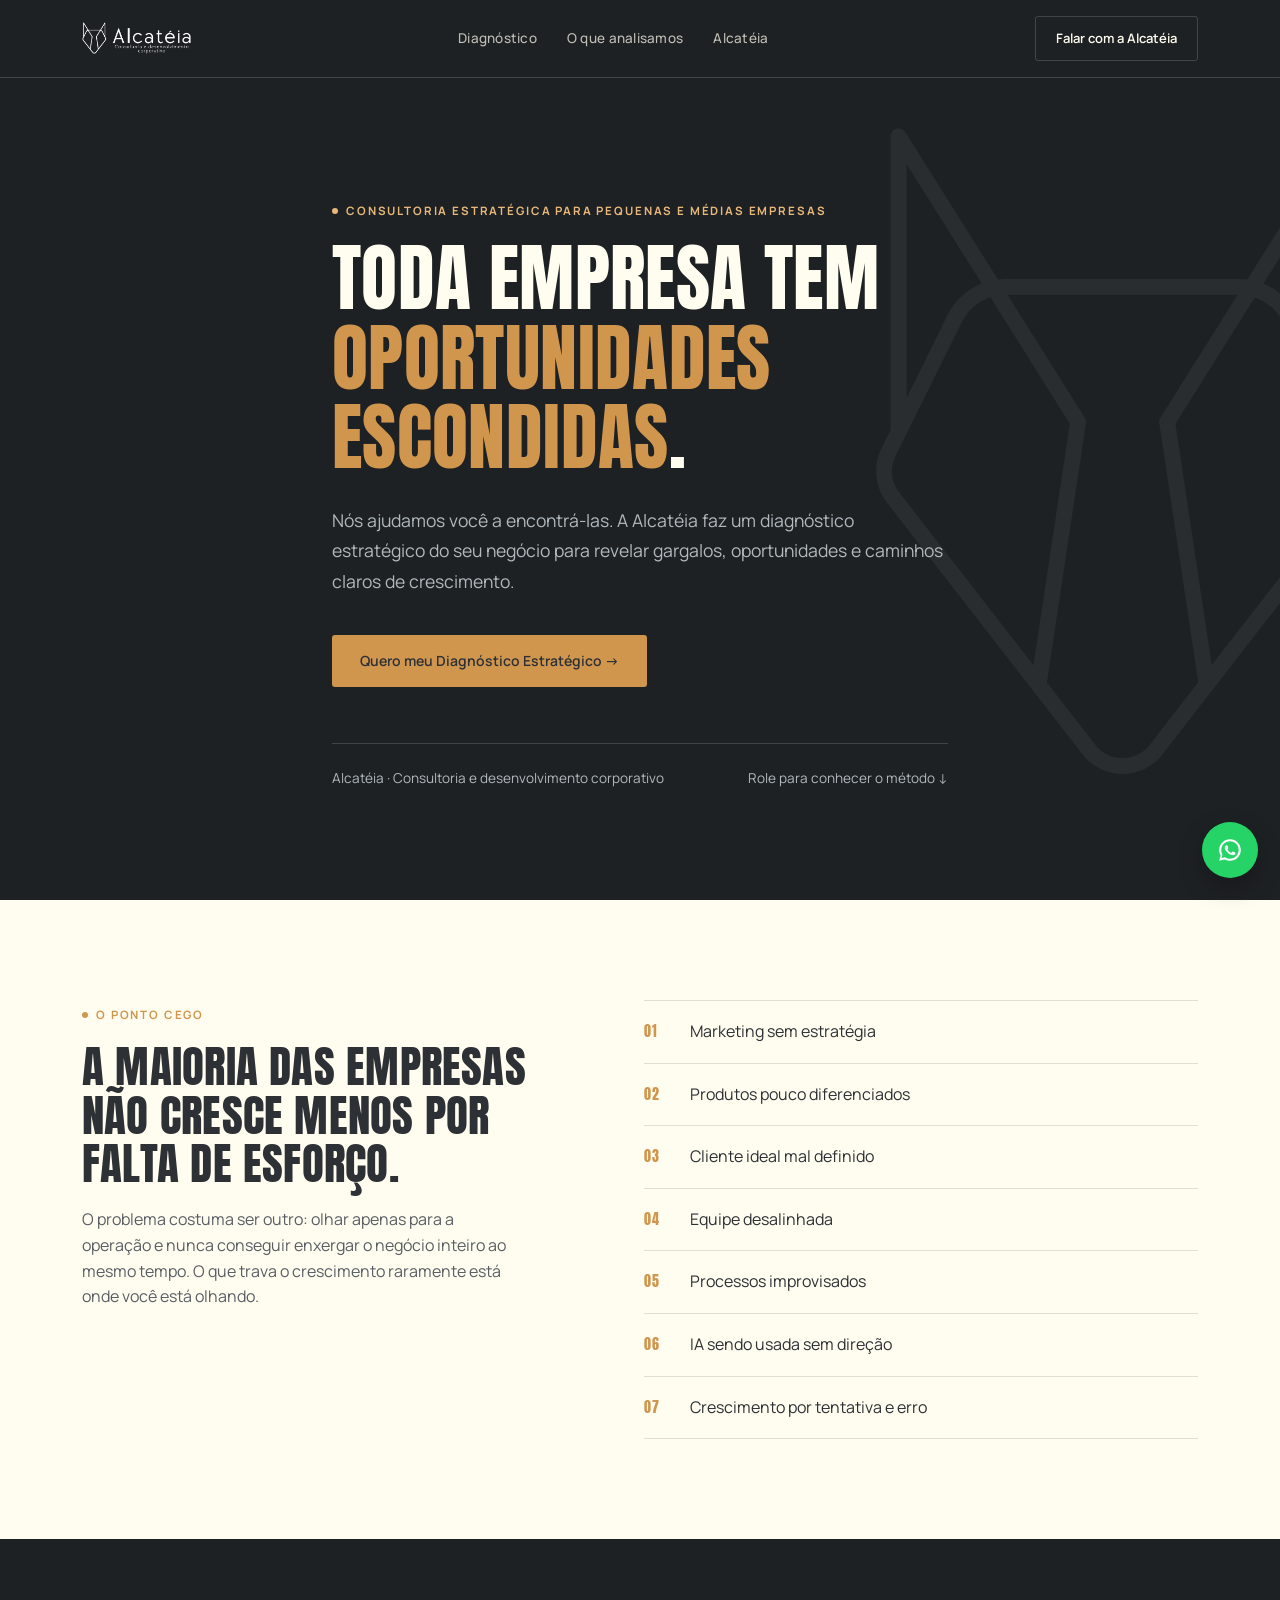
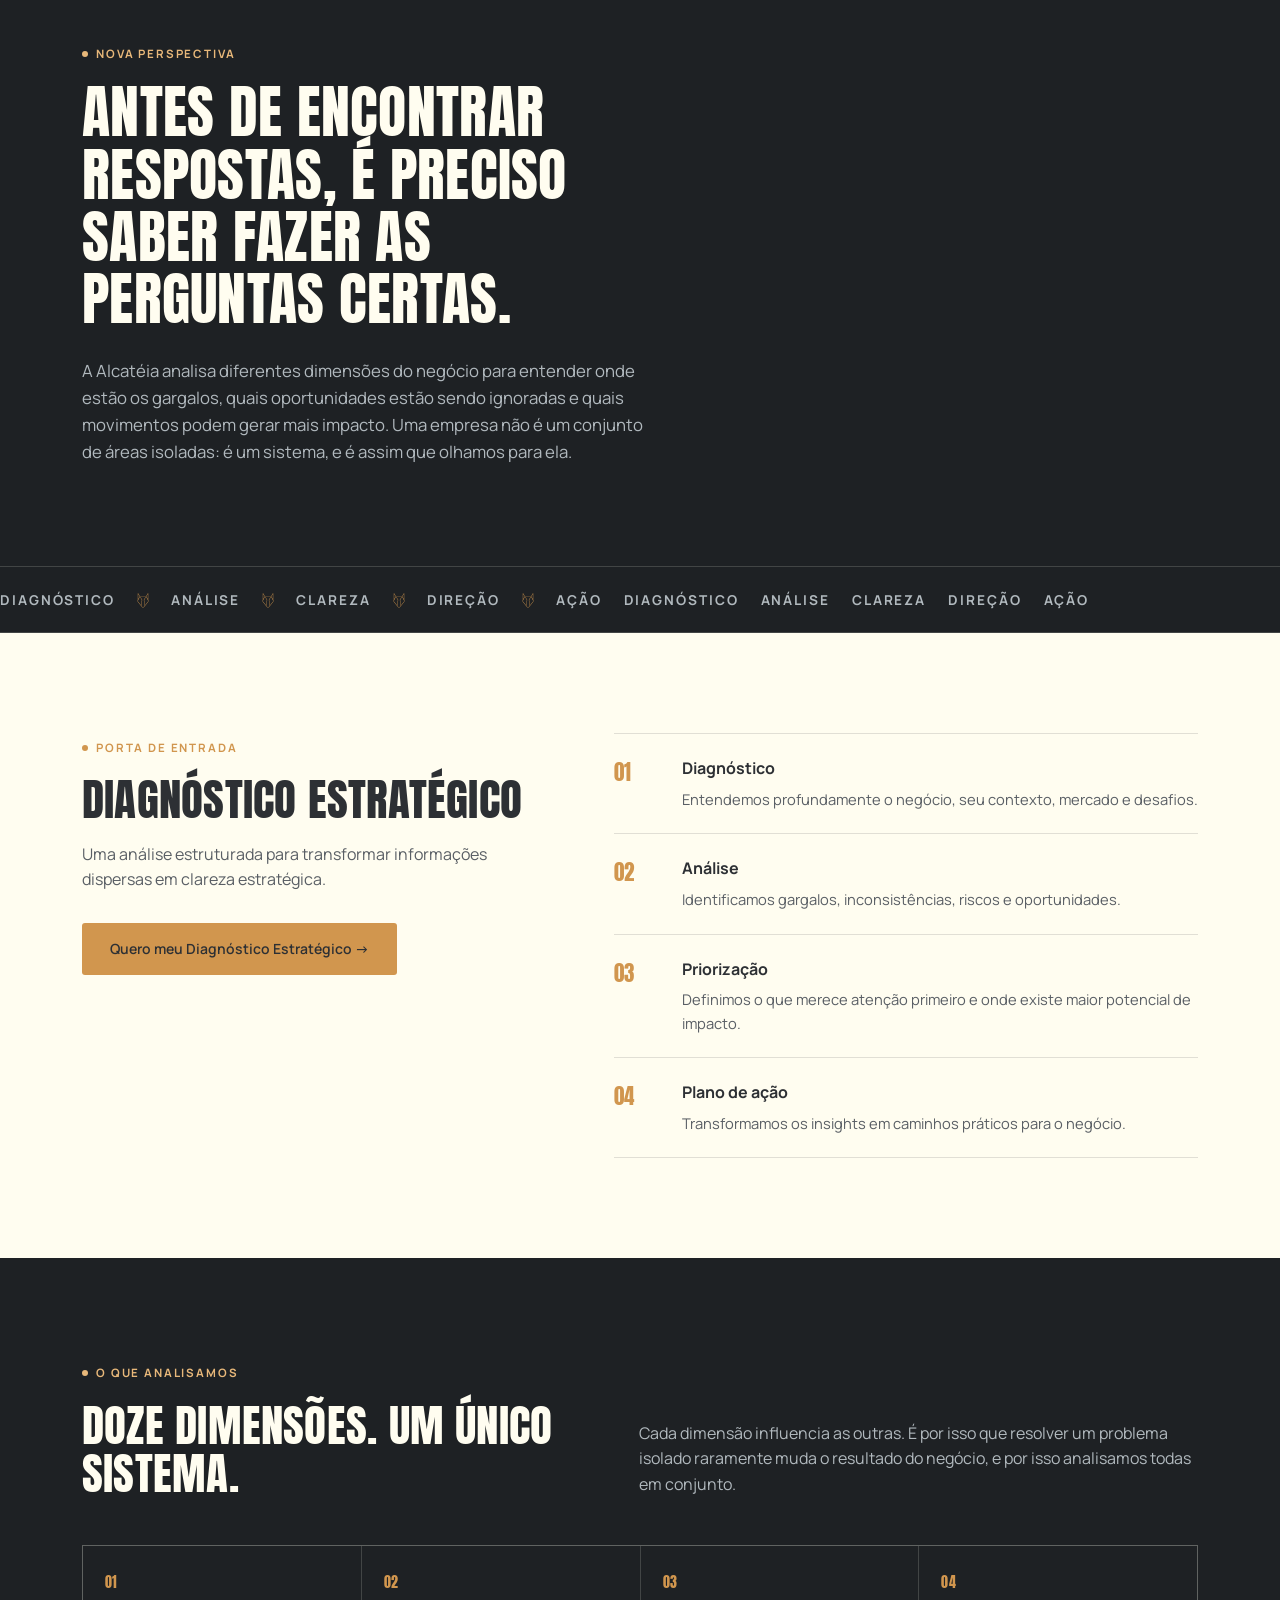
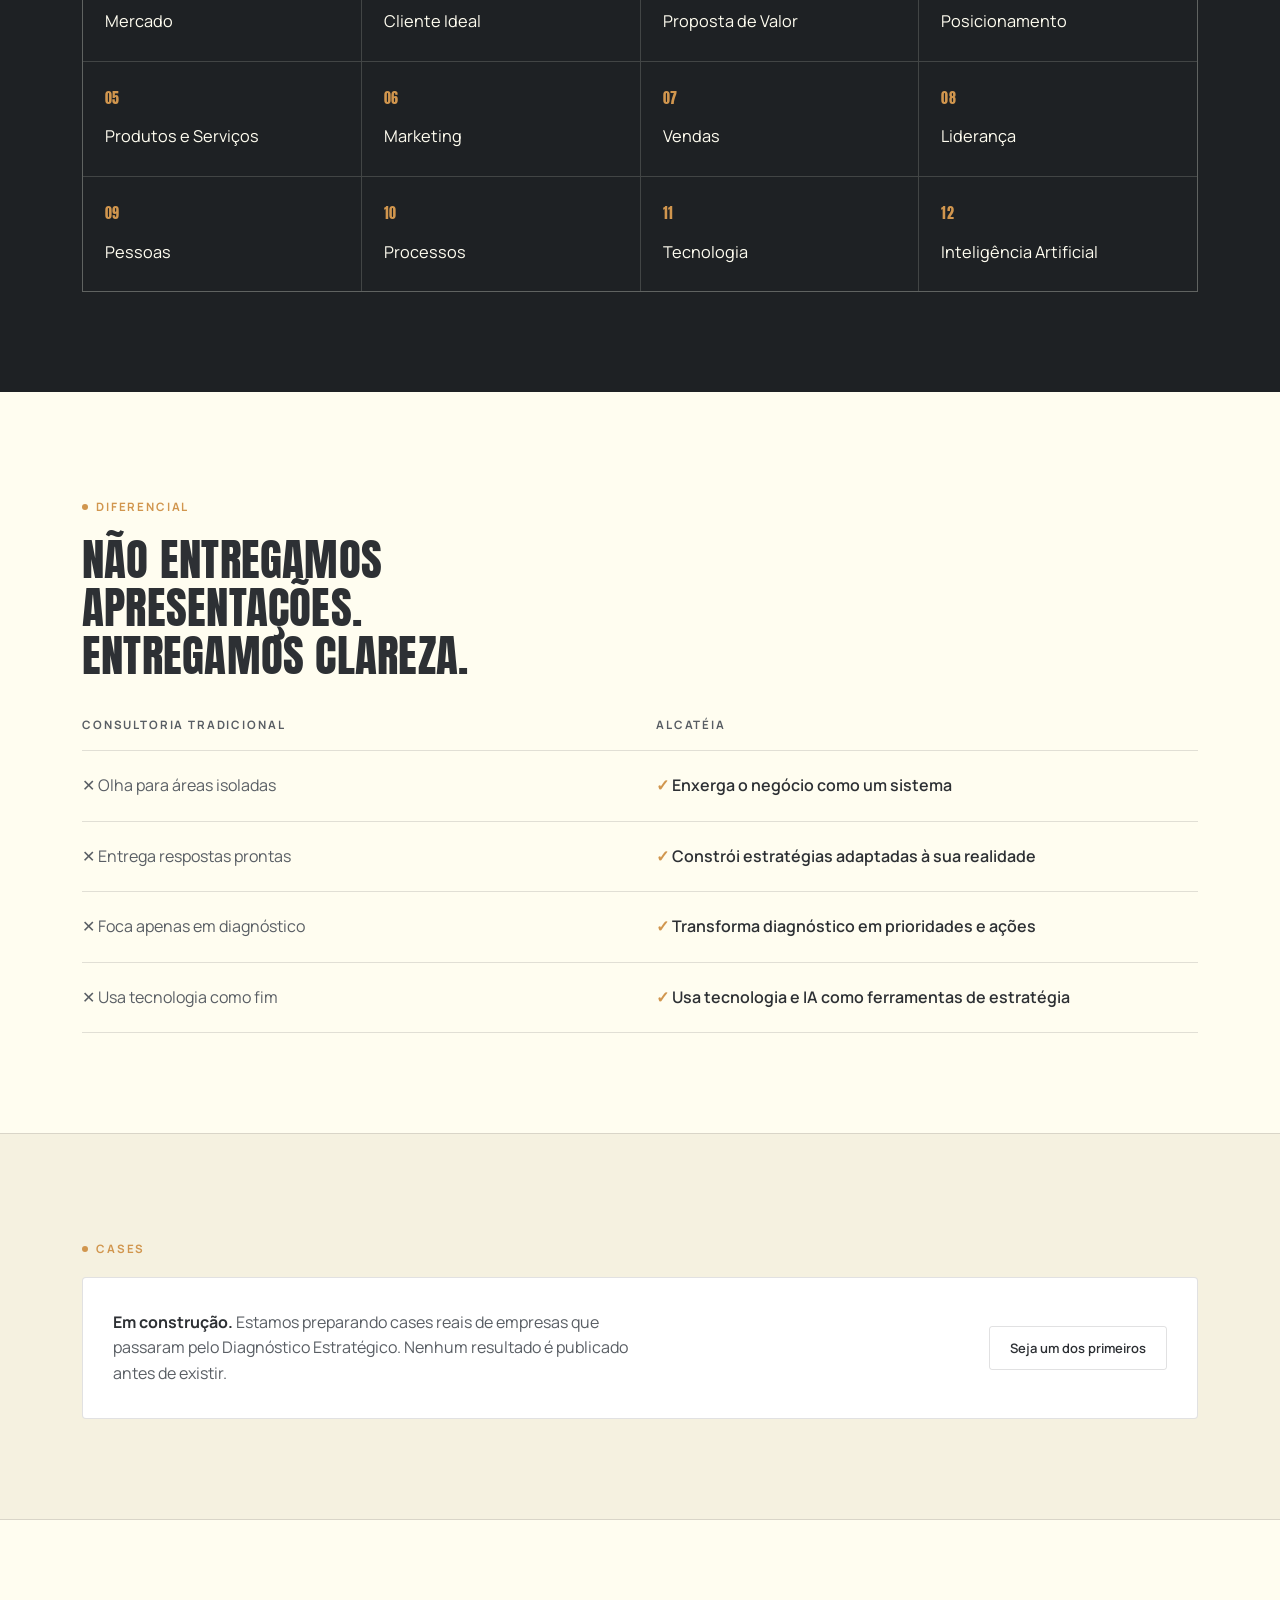
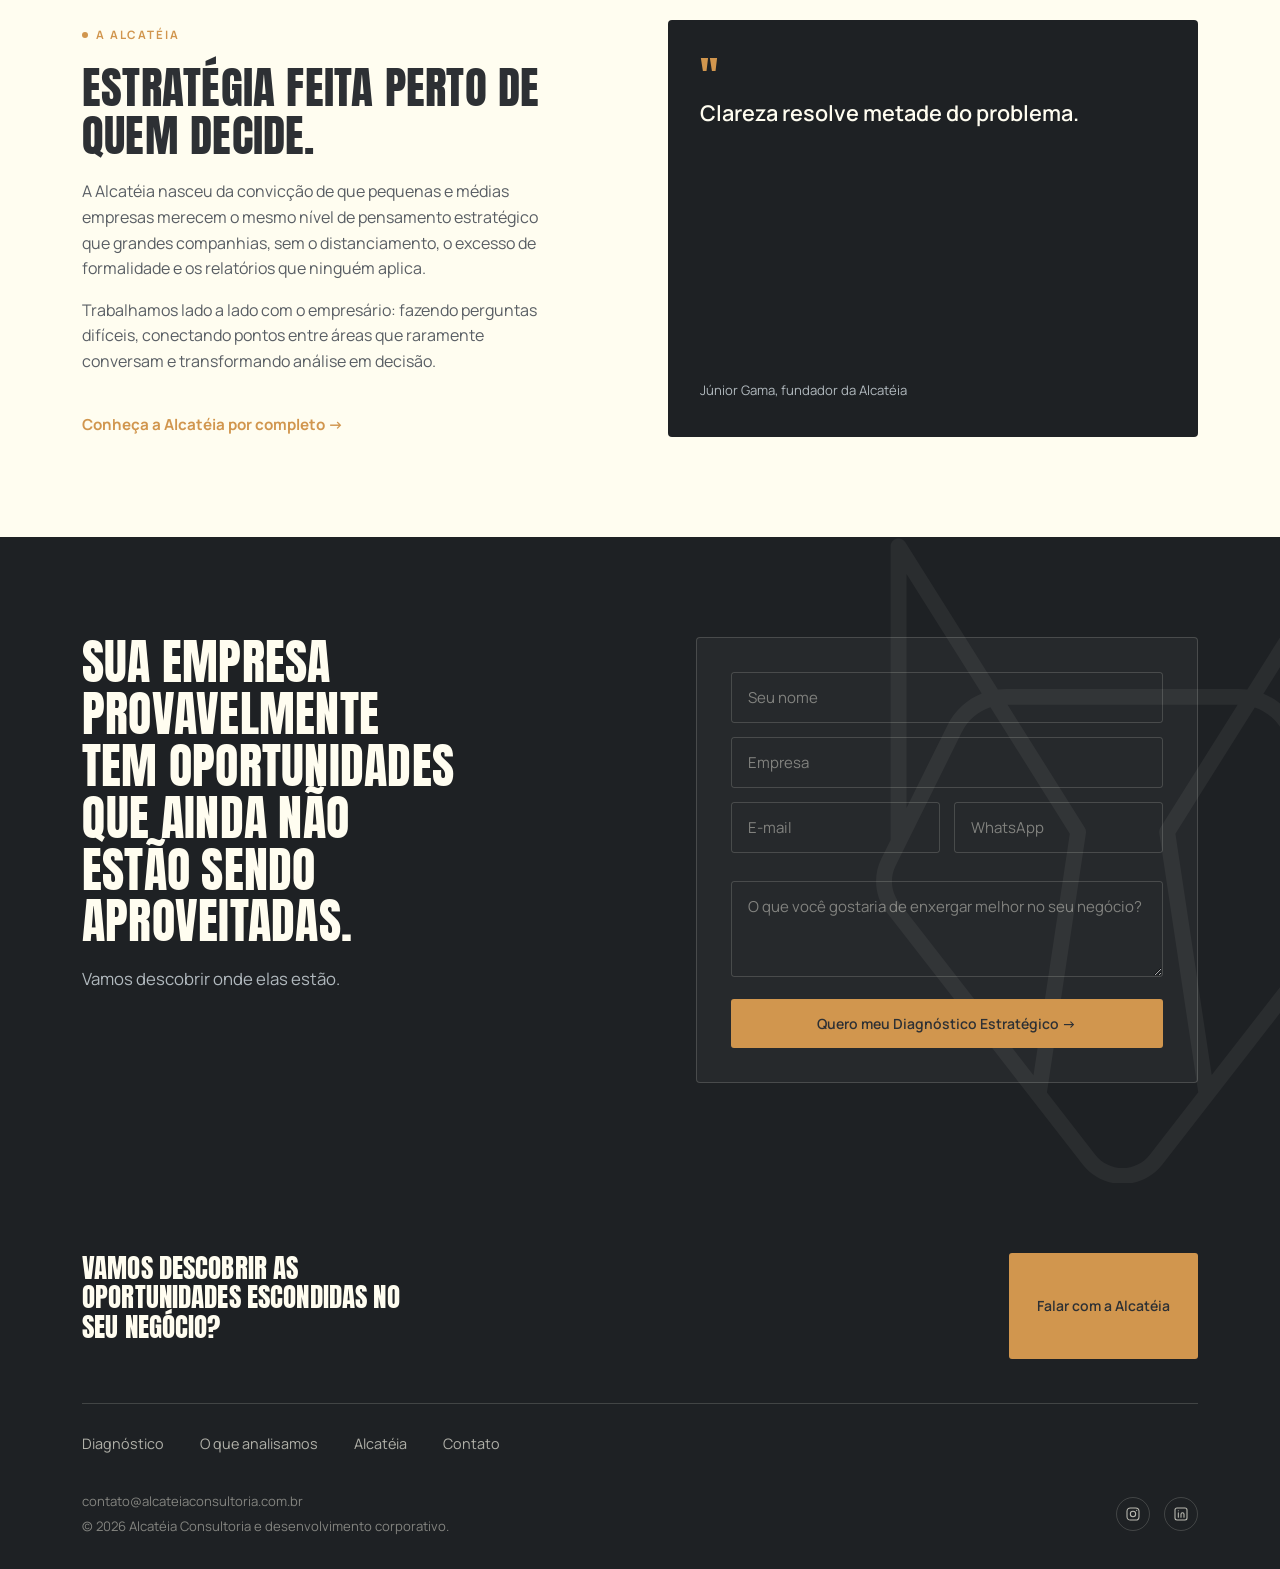
==== new/index.html @ 9d74c554 "Adicionar nova versao do site (funil Diagnostico Estrategico) em /new, sem alterar o que ja esta pub" ====
<!DOCTYPE html>
<html lang="pt-BR">
<head>
<meta charset="UTF-8">
<meta name="viewport" content="width=device-width, initial-scale=1.0">
<title>Alcatéia: Diagnóstico Estratégico para pequenas e médias empresas</title>
<meta name="description" content="A Alcatéia faz um diagnóstico estratégico do seu negócio para revelar gargalos, oportunidades e caminhos claros de crescimento.">
<link rel="preconnect" href="https://fonts.googleapis.com">
<link rel="preconnect" href="https://fonts.gstatic.com" crossorigin>
<link href="https://fonts.googleapis.com/css2?family=Anton&family=Manrope:wght@400;500;600;700&display=swap" rel="stylesheet">
<link rel="stylesheet" href="assets/style.css">
<style>
  /* ===== HERO ===== */
  .hero{
    min-height:100svh;
    display:flex;
    align-items:center;
    padding:150px 0 0;
    overflow:hidden;
  }
  .hero-mark{
    position:absolute;
    right:-8vw;
    top:50%;
    transform:translateY(-50%);
    width:42vw;
    max-width:520px;
    opacity:0.05;
    color:var(--cream);
    pointer-events:none;
  }
  .hero-inner{ position:relative; padding-bottom:64px; }
  .hero h1{
    font-size:clamp(2.2rem, 6.2vw, 4.6rem);
    max-width:15ch;
    margin-bottom:28px;
  }
  .hero-sub{
    font-size:1.1rem;
    color:var(--muted-on-dark);
    max-width:56ch;
    margin-bottom:38px;
    line-height:1.75;
  }
  .hero-bottom{
    margin-top:56px;
    padding-top:24px;
    border-top:1px solid var(--line-dark);
    display:flex;
    justify-content:space-between;
    align-items:center;
    gap:24px;
    flex-wrap:wrap;
    font-size:0.85rem;
    color:var(--muted-on-dark);
  }

  /* ===== PONTO CEGO ===== */
  .split-16{ display:grid; grid-template-columns:0.9fr 1fr; gap:64px; }
  @media (max-width:860px){ .split-16{ grid-template-columns:1fr; gap:36px; } }
  .split-16 h2{ font-size:clamp(1.9rem, 4vw, 2.8rem); margin-bottom:20px; }
  .split-16 > div:first-child p{ color:var(--muted); max-width:44ch; }
  .blind-list{ display:flex; flex-direction:column; }
  .blind-item{
    display:flex;
    align-items:baseline;
    gap:18px;
    padding:18px 0;
    border-top:1px solid var(--line);
  }
  .blind-item:last-child{ border-bottom:1px solid var(--line); }
  .blind-item .num{ margin-bottom:0; min-width:28px; }
  .blind-item p{ font-size:1rem; color:var(--dark); }

  /* ===== NOVA PERSPECTIVA ===== */
  .statement h2{ font-size:clamp(1.9rem, 5vw, 3.6rem); max-width:20ch; margin-bottom:28px; }
  .statement p{ max-width:58ch; font-size:1.05rem; }

  /* ===== TICKER ===== */
  .ticker-wrap{
    background:var(--navy);
    color:var(--cream);
    padding:20px 0;
    overflow:hidden;
    white-space:nowrap;
    border-top:1px solid var(--line-dark);
    border-bottom:1px solid var(--line-dark);
  }
  .ticker{
    display:inline-flex;
    align-items:center;
    gap:22px;
    animation: ticker-scroll 30s linear infinite;
    font-family:'Manrope', sans-serif;
    font-size:0.85rem;
    font-weight:700;
    letter-spacing:0.14em;
    text-transform:uppercase;
    color:var(--muted-on-dark);
  }
  .ticker .paw{ color:var(--accent); width:12px; height:15px; }
  @keyframes ticker-scroll{ 0%{transform:translateX(0);} 100%{transform:translateX(-50%);} }

  /* ===== DIAGNÓSTICO (porta de entrada) ===== */
  .diag-grid{ display:grid; grid-template-columns:0.8fr 1fr; gap:64px; }
  @media (max-width:860px){ .diag-grid{ grid-template-columns:1fr; gap:40px; } }
  .diag-grid h2{ font-size:clamp(1.9rem, 4vw, 2.8rem); margin-bottom:18px; }
  .diag-grid > div:first-child p{ color:var(--muted); max-width:42ch; margin-bottom:30px; }
  .steps-list{ display:flex; flex-direction:column; }
  .steps-list li{
    list-style:none;
    display:grid;
    grid-template-columns:52px 1fr;
    gap:16px;
    padding:22px 0;
    border-top:1px solid var(--line);
  }
  .steps-list li:last-child{ border-bottom:1px solid var(--line); }
  .steps-list .num{ font-size:1.3rem; margin-bottom:0; }
  .steps-list h4{ font-family:'Manrope',sans-serif; font-weight:700; font-size:1rem; margin-bottom:6px; color:var(--dark); }
  .steps-list p{ font-size:0.92rem; color:var(--muted); }

  /* ===== DOZE DIMENSÕES ===== */
  .dim-head{ display:grid; grid-template-columns:1fr 1.1fr; gap:48px; align-items:end; margin-bottom:48px; }
  @media (max-width:860px){ .dim-head{ grid-template-columns:1fr; gap:20px; } }
  .dim-head h2{ font-size:clamp(1.9rem, 4vw, 2.8rem); }
  .dim-head p{ font-size:1rem; }
  .dim-grid{
    display:grid;
    grid-template-columns:repeat(2,1fr);
    gap:1px;
    background:var(--line-dark);
    border:1px solid var(--line-dark);
  }
  @media (min-width:640px){ .dim-grid{ grid-template-columns:repeat(3,1fr); } }
  @media (min-width:960px){ .dim-grid{ grid-template-columns:repeat(4,1fr); } }
  .dim-cell{ background:var(--navy); padding:26px 22px; }
  .dim-cell .num{ margin-bottom:14px; }
  .dim-cell span.label{ font-size:1.02rem; color:var(--cream); }

  /* ===== DIFERENCIAL ===== */
  .diff-head-row{ display:none; grid-template-columns:1fr 1fr; gap:32px; padding-bottom:16px; font-size:0.72rem; font-weight:700; letter-spacing:0.16em; text-transform:uppercase; color:var(--muted); }
  @media (min-width:720px){ .diff-head-row{ display:grid; } }
  .diff-row{ display:grid; grid-template-columns:1fr; gap:10px; padding:22px 0; border-top:1px solid var(--line); }
  @media (min-width:720px){ .diff-row{ grid-template-columns:1fr 1fr; gap:32px; } }
  .diff-row:last-child{ border-bottom:1px solid var(--line); }
  .diff-row .old{ color:var(--muted); }
  .diff-row .old::before{ content:'✕ '; }
  .diff-row .new{ color:var(--dark); font-weight:600; }
  .diff-row .new::before{ content:'✓ '; color:var(--accent); }
  @media (max-width:719px){ .diff-row .old::before{ content:'Tradicional: '; font-weight:700; } .diff-row .new::before{ content:'Alcatéia: '; font-weight:700; color:var(--accent); } }

  /* ===== CASOS ===== */
  .casos-band{
    display:flex;
    align-items:center;
    gap:20px;
    flex-wrap:wrap;
    justify-content:space-between;
    background:var(--card);
    border:1px solid var(--line);
    border-radius:var(--radius);
    padding:32px 30px;
  }
  .casos-band p{ color:var(--muted); max-width:52ch; }
  .casos-band strong{ color:var(--dark); }

  /* ===== A ALCATÉIA (resumo) ===== */
  .about-grid{ display:grid; grid-template-columns:1fr 1fr; gap:56px; }
  @media (max-width:860px){ .about-grid{ grid-template-columns:1fr; gap:32px; } }
  .about-grid h2{ font-size:clamp(1.9rem, 4vw, 2.8rem); margin-bottom:20px; }
  .about-grid > div:first-child p{ color:var(--muted); margin-bottom:16px; max-width:46ch; }
  .about-quote{
    background:var(--navy);
    color:var(--cream);
    border-radius:var(--radius);
    padding:36px 32px;
    display:flex;
    flex-direction:column;
    justify-content:space-between;
    gap:24px;
    min-height:220px;
  }
  .about-quote .quote-mark{
    font-family:'Anton', sans-serif;
    font-size:2.6rem;
    color:var(--accent);
    line-height:1;
    display:block;
  }
  .about-quote p{
    font-family:'Manrope', sans-serif;
    font-weight:600;
    font-size:1.35rem;
    line-height:1.35;
  }
  .about-quote .quote-source{ font-size:0.82rem; color:var(--muted-on-dark); }
  .about-more{ margin-top:22px; display:inline-flex; align-items:center; gap:8px; font-weight:700; color:var(--accent); font-size:0.95rem; }

  /* ===== CTA FINAL / CONTATO ===== */
  .cta-final{ overflow:hidden; }
  .cta-grid{ position:relative; display:grid; grid-template-columns:1fr 0.9fr; gap:56px; }
  @media (max-width:860px){ .cta-grid{ grid-template-columns:1fr; gap:36px; } }
  .cta-grid h2{ font-size:clamp(1.9rem, 4.4vw, 3rem); margin-bottom:18px; max-width:16ch; }
  .cta-grid > div:first-child p{ max-width:44ch; font-size:1.05rem; }
  .contact-form{ background:rgba(255,253,240,0.04); border:1px solid var(--line-dark); border-radius:var(--radius); padding:34px; }
  .form-row{ display:flex; gap:14px; margin-bottom:14px; }
  @media (max-width:480px){ .form-row{ flex-direction:column; } }
  .contact-form input, .contact-form textarea{
    width:100%;
    background:transparent;
    border:1px solid var(--line-dark);
    border-radius:3px;
    padding:14px 16px;
    color:var(--cream);
    font-family:'Manrope', sans-serif;
    font-size:0.94rem;
    margin-bottom:14px;
  }
  .contact-form input::placeholder, .contact-form textarea::placeholder{ color:rgba(255,253,240,0.42); }
  .contact-form textarea{ min-height:96px; resize:vertical; }
</style>
</head>
<body>

<header>
  <div class="header-inner">
    <a href="#top" class="logo">
      <img src="assets/alcateia-logo.png" alt="Alcatéia" class="logo-img">
    </a>
    <nav class="main-nav">
      <a href="#diagnostico">Diagnóstico</a>
      <a href="#dimensoes">O que analisamos</a>
      <a href="alcateia.html">Alcatéia</a>
    </nav>
    <a href="#contato" class="btn-cta btn-outline btn-small">Falar com a Alcatéia</a>
  </div>
</header>

<section class="hero on-dark" id="top">
  <svg class="hero-mark" viewBox="330 105 197 253"><path fill="currentColor" d="M 513.308594 247.582031 L 462.484375 312.96875 L 448.734375 221.519531 L 478.800781 173.6875 C 483.441406 175.25 487.34375 178.582031 489.609375 183.148438 L 514.699219 233.734375 C 516.917969 238.207031 516.371094 243.644531 513.308594 247.582031 M 439.035156 343.140625 C 436.539062 346.355469 432.769531 348.199219 428.699219 348.199219 C 424.628906 348.199219 420.859375 346.355469 418.363281 343.140625 L 400.066406 319.597656 L 414.84375 221.308594 C 414.949219 220.597656 414.796875 219.871094 414.414062 219.261719 L 385.144531 172.695312 L 472.316406 172.695312 L 443.042969 219.261719 C 442.660156 219.871094 442.507812 220.597656 442.617188 221.308594 L 457.386719 319.53125 Z M 342.699219 233.734375 L 367.785156 183.148438 C 370.058594 178.566406 373.984375 175.226562 378.648438 173.671875 L 408.726562 221.519531 L 394.964844 313.035156 L 344.089844 247.582031 C 341.027344 243.644531 340.480469 238.207031 342.699219 233.734375 M 346.867188 123.121094 L 375.371094 168.464844 C 369.816406 170.683594 365.171875 174.875 362.394531 180.476562 L 346.867188 211.777344 Z M 510.59375 123.117188 L 510.59375 211.90625 L 495 180.476562 C 492.234375 174.894531 487.605469 170.710938 482.074219 168.484375 Z M 520.089844 231.058594 L 516.613281 224.042969 L 516.613281 112.675781 C 516.613281 111.335938 515.722656 110.15625 514.433594 109.785156 C 513.144531 109.40625 511.769531 109.9375 511.054688 111.074219 L 475.96875 166.886719 C 474.914062 166.753906 473.84375 166.675781 472.757812 166.675781 L 384.640625 166.675781 C 383.574219 166.675781 382.523438 166.753906 381.488281 166.882812 L 346.40625 111.074219 C 345.691406 109.9375 344.3125 109.40625 343.023438 109.785156 C 341.738281 110.15625 340.847656 111.335938 340.847656 112.675781 L 340.847656 223.914062 L 337.304688 231.058594 C 334.066406 237.589844 334.863281 245.523438 339.335938 251.277344 L 413.609375 346.835938 C 417.257812 351.523438 422.757812 354.21875 428.699219 354.21875 C 434.640625 354.21875 440.140625 351.523438 443.789062 346.835938 L 518.058594 251.277344 C 522.53125 245.523438 523.332031 237.585938 520.089844 231.058594"/></svg>
  <div class="wrap hero-inner">
    <span class="eyebrow">Consultoria estratégica para pequenas e médias empresas</span>
    <h1>Toda empresa tem <span class="accent">oportunidades escondidas</span>.</h1>
    <p class="hero-sub">Nós ajudamos você a encontrá-las. A Alcatéia faz um diagnóstico estratégico do seu negócio para revelar gargalos, oportunidades e caminhos claros de crescimento.</p>
    <a href="#contato" class="btn-cta btn-accent">Quero meu Diagnóstico Estratégico →</a>
    <div class="hero-bottom">
      <span>Alcatéia &middot; Consultoria e desenvolvimento corporativo</span>
      <span>Role para conhecer o método ↓</span>
    </div>
  </div>
</section>

<section id="ponto-cego">
  <div class="wrap split-16">
    <div>
      <span class="eyebrow">O ponto cego</span>
      <h2>A maioria das empresas não cresce menos por falta de esforço.</h2>
      <p>O problema costuma ser outro: olhar apenas para a operação e nunca conseguir enxergar o negócio inteiro ao mesmo tempo. O que trava o crescimento raramente está onde você está olhando.</p>
    </div>
    <div class="blind-list">
      <div class="blind-item"><span class="num">01</span><p>Marketing sem estratégia</p></div>
      <div class="blind-item"><span class="num">02</span><p>Produtos pouco diferenciados</p></div>
      <div class="blind-item"><span class="num">03</span><p>Cliente ideal mal definido</p></div>
      <div class="blind-item"><span class="num">04</span><p>Equipe desalinhada</p></div>
      <div class="blind-item"><span class="num">05</span><p>Processos improvisados</p></div>
      <div class="blind-item"><span class="num">06</span><p>IA sendo usada sem direção</p></div>
      <div class="blind-item"><span class="num">07</span><p>Crescimento por tentativa e erro</p></div>
    </div>
  </div>
</section>

<section class="on-dark statement">
  <div class="wrap">
    <span class="eyebrow">Nova perspectiva</span>
    <h2>Antes de encontrar respostas, é preciso saber fazer as perguntas certas.</h2>
    <p>A Alcatéia analisa diferentes dimensões do negócio para entender onde estão os gargalos, quais oportunidades estão sendo ignoradas e quais movimentos podem gerar mais impacto. Uma empresa não é um conjunto de áreas isoladas: é um sistema, e é assim que olhamos para ela.</p>
  </div>
</section>

<div class="ticker-wrap">
  <div class="ticker">
    <span>DIAGNÓSTICO</span>
    <svg class="paw" viewBox="330 105 197 253"><path fill="currentColor" d="M 513.308594 247.582031 L 462.484375 312.96875 L 448.734375 221.519531 L 478.800781 173.6875 C 483.441406 175.25 487.34375 178.582031 489.609375 183.148438 L 514.699219 233.734375 C 516.917969 238.207031 516.371094 243.644531 513.308594 247.582031 M 439.035156 343.140625 C 436.539062 346.355469 432.769531 348.199219 428.699219 348.199219 C 424.628906 348.199219 420.859375 346.355469 418.363281 343.140625 L 400.066406 319.597656 L 414.84375 221.308594 C 414.949219 220.597656 414.796875 219.871094 414.414062 219.261719 L 385.144531 172.695312 L 472.316406 172.695312 L 443.042969 219.261719 C 442.660156 219.871094 442.507812 220.597656 442.617188 221.308594 L 457.386719 319.53125 Z M 342.699219 233.734375 L 367.785156 183.148438 C 370.058594 178.566406 373.984375 175.226562 378.648438 173.671875 L 408.726562 221.519531 L 394.964844 313.035156 L 344.089844 247.582031 C 341.027344 243.644531 340.480469 238.207031 342.699219 233.734375 M 346.867188 123.121094 L 375.371094 168.464844 C 369.816406 170.683594 365.171875 174.875 362.394531 180.476562 L 346.867188 211.777344 Z M 510.59375 123.117188 L 510.59375 211.90625 L 495 180.476562 C 492.234375 174.894531 487.605469 170.710938 482.074219 168.484375 Z M 520.089844 231.058594 L 516.613281 224.042969 L 516.613281 112.675781 C 516.613281 111.335938 515.722656 110.15625 514.433594 109.785156 C 513.144531 109.40625 511.769531 109.9375 511.054688 111.074219 L 475.96875 166.886719 C 474.914062 166.753906 473.84375 166.675781 472.757812 166.675781 L 384.640625 166.675781 C 383.574219 166.675781 382.523438 166.753906 381.488281 166.882812 L 346.40625 111.074219 C 345.691406 109.9375 344.3125 109.40625 343.023438 109.785156 C 341.738281 110.15625 340.847656 111.335938 340.847656 112.675781 L 340.847656 223.914062 L 337.304688 231.058594 C 334.066406 237.589844 334.863281 245.523438 339.335938 251.277344 L 413.609375 346.835938 C 417.257812 351.523438 422.757812 354.21875 428.699219 354.21875 C 434.640625 354.21875 440.140625 351.523438 443.789062 346.835938 L 518.058594 251.277344 C 522.53125 245.523438 523.332031 237.585938 520.089844 231.058594"/></svg>
    <span>ANÁLISE</span>
    <svg class="paw" viewBox="330 105 197 253"><path fill="currentColor" d="M 513.308594 247.582031 L 462.484375 312.96875 L 448.734375 221.519531 L 478.800781 173.6875 C 483.441406 175.25 487.34375 178.582031 489.609375 183.148438 L 514.699219 233.734375 C 516.917969 238.207031 516.371094 243.644531 513.308594 247.582031 M 439.035156 343.140625 C 436.539062 346.355469 432.769531 348.199219 428.699219 348.199219 C 424.628906 348.199219 420.859375 346.355469 418.363281 343.140625 L 400.066406 319.597656 L 414.84375 221.308594 C 414.949219 220.597656 414.796875 219.871094 414.414062 219.261719 L 385.144531 172.695312 L 472.316406 172.695312 L 443.042969 219.261719 C 442.660156 219.871094 442.507812 220.597656 442.617188 221.308594 L 457.386719 319.53125 Z M 342.699219 233.734375 L 367.785156 183.148438 C 370.058594 178.566406 373.984375 175.226562 378.648438 173.671875 L 408.726562 221.519531 L 394.964844 313.035156 L 344.089844 247.582031 C 341.027344 243.644531 340.480469 238.207031 342.699219 233.734375 M 346.867188 123.121094 L 375.371094 168.464844 C 369.816406 170.683594 365.171875 174.875 362.394531 180.476562 L 346.867188 211.777344 Z M 510.59375 123.117188 L 510.59375 211.90625 L 495 180.476562 C 492.234375 174.894531 487.605469 170.710938 482.074219 168.484375 Z M 520.089844 231.058594 L 516.613281 224.042969 L 516.613281 112.675781 C 516.613281 111.335938 515.722656 110.15625 514.433594 109.785156 C 513.144531 109.40625 511.769531 109.9375 511.054688 111.074219 L 475.96875 166.886719 C 474.914062 166.753906 473.84375 166.675781 472.757812 166.675781 L 384.640625 166.675781 C 383.574219 166.675781 382.523438 166.753906 381.488281 166.882812 L 346.40625 111.074219 C 345.691406 109.9375 344.3125 109.40625 343.023438 109.785156 C 341.738281 110.15625 340.847656 111.335938 340.847656 112.675781 L 340.847656 223.914062 L 337.304688 231.058594 C 334.066406 237.589844 334.863281 245.523438 339.335938 251.277344 L 413.609375 346.835938 C 417.257812 351.523438 422.757812 354.21875 428.699219 354.21875 C 434.640625 354.21875 440.140625 351.523438 443.789062 346.835938 L 518.058594 251.277344 C 522.53125 245.523438 523.332031 237.585938 520.089844 231.058594"/></svg>
    <span>CLAREZA</span>
    <svg class="paw" viewBox="330 105 197 253"><path fill="currentColor" d="M 513.308594 247.582031 L 462.484375 312.96875 L 448.734375 221.519531 L 478.800781 173.6875 C 483.441406 175.25 487.34375 178.582031 489.609375 183.148438 L 514.699219 233.734375 C 516.917969 238.207031 516.371094 243.644531 513.308594 247.582031 M 439.035156 343.140625 C 436.539062 346.355469 432.769531 348.199219 428.699219 348.199219 C 424.628906 348.199219 420.859375 346.355469 418.363281 343.140625 L 400.066406 319.597656 L 414.84375 221.308594 C 414.949219 220.597656 414.796875 219.871094 414.414062 219.261719 L 385.144531 172.695312 L 472.316406 172.695312 L 443.042969 219.261719 C 442.660156 219.871094 442.507812 220.597656 442.617188 221.308594 L 457.386719 319.53125 Z M 342.699219 233.734375 L 367.785156 183.148438 C 370.058594 178.566406 373.984375 175.226562 378.648438 173.671875 L 408.726562 221.519531 L 394.964844 313.035156 L 344.089844 247.582031 C 341.027344 243.644531 340.480469 238.207031 342.699219 233.734375 M 346.867188 123.121094 L 375.371094 168.464844 C 369.816406 170.683594 365.171875 174.875 362.394531 180.476562 L 346.867188 211.777344 Z M 510.59375 123.117188 L 510.59375 211.90625 L 495 180.476562 C 492.234375 174.894531 487.605469 170.710938 482.074219 168.484375 Z M 520.089844 231.058594 L 516.613281 224.042969 L 516.613281 112.675781 C 516.613281 111.335938 515.722656 110.15625 514.433594 109.785156 C 513.144531 109.40625 511.769531 109.9375 511.054688 111.074219 L 475.96875 166.886719 C 474.914062 166.753906 473.84375 166.675781 472.757812 166.675781 L 384.640625 166.675781 C 383.574219 166.675781 382.523438 166.753906 381.488281 166.882812 L 346.40625 111.074219 C 345.691406 109.9375 344.3125 109.40625 343.023438 109.785156 C 341.738281 110.15625 340.847656 111.335938 340.847656 112.675781 L 340.847656 223.914062 L 337.304688 231.058594 C 334.066406 237.589844 334.863281 245.523438 339.335938 251.277344 L 413.609375 346.835938 C 417.257812 351.523438 422.757812 354.21875 428.699219 354.21875 C 434.640625 354.21875 440.140625 351.523438 443.789062 346.835938 L 518.058594 251.277344 C 522.53125 245.523438 523.332031 237.585938 520.089844 231.058594"/></svg>
    <span>DIREÇÃO</span>
    <svg class="paw" viewBox="330 105 197 253"><path fill="currentColor" d="M 513.308594 247.582031 L 462.484375 312.96875 L 448.734375 221.519531 L 478.800781 173.6875 C 483.441406 175.25 487.34375 178.582031 489.609375 183.148438 L 514.699219 233.734375 C 516.917969 238.207031 516.371094 243.644531 513.308594 247.582031 M 439.035156 343.140625 C 436.539062 346.355469 432.769531 348.199219 428.699219 348.199219 C 424.628906 348.199219 420.859375 346.355469 418.363281 343.140625 L 400.066406 319.597656 L 414.84375 221.308594 C 414.949219 220.597656 414.796875 219.871094 414.414062 219.261719 L 385.144531 172.695312 L 472.316406 172.695312 L 443.042969 219.261719 C 442.660156 219.871094 442.507812 220.597656 442.617188 221.308594 L 457.386719 319.53125 Z M 342.699219 233.734375 L 367.785156 183.148438 C 370.058594 178.566406 373.984375 175.226562 378.648438 173.671875 L 408.726562 221.519531 L 394.964844 313.035156 L 344.089844 247.582031 C 341.027344 243.644531 340.480469 238.207031 342.699219 233.734375 M 346.867188 123.121094 L 375.371094 168.464844 C 369.816406 170.683594 365.171875 174.875 362.394531 180.476562 L 346.867188 211.777344 Z M 510.59375 123.117188 L 510.59375 211.90625 L 495 180.476562 C 492.234375 174.894531 487.605469 170.710938 482.074219 168.484375 Z M 520.089844 231.058594 L 516.613281 224.042969 L 516.613281 112.675781 C 516.613281 111.335938 515.722656 110.15625 514.433594 109.785156 C 513.144531 109.40625 511.769531 109.9375 511.054688 111.074219 L 475.96875 166.886719 C 474.914062 166.753906 473.84375 166.675781 472.757812 166.675781 L 384.640625 166.675781 C 383.574219 166.675781 382.523438 166.753906 381.488281 166.882812 L 346.40625 111.074219 C 345.691406 109.9375 344.3125 109.40625 343.023438 109.785156 C 341.738281 110.15625 340.847656 111.335938 340.847656 112.675781 L 340.847656 223.914062 L 337.304688 231.058594 C 334.066406 237.589844 334.863281 245.523438 339.335938 251.277344 L 413.609375 346.835938 C 417.257812 351.523438 422.757812 354.21875 428.699219 354.21875 C 434.640625 354.21875 440.140625 351.523438 443.789062 346.835938 L 518.058594 251.277344 C 522.53125 245.523438 523.332031 237.585938 520.089844 231.058594"/></svg>
    <span>AÇÃO</span>
    <!-- loop duplicado -->
    <span>DIAGNÓSTICO</span><span>ANÁLISE</span><span>CLAREZA</span><span>DIREÇÃO</span><span>AÇÃO</span>
  </div>
</div>

<section id="diagnostico">
  <div class="wrap diag-grid">
    <div>
      <span class="eyebrow">Porta de entrada</span>
      <h2>Diagnóstico Estratégico</h2>
      <p>Uma análise estruturada para transformar informações dispersas em clareza estratégica.</p>
      <a href="#contato" class="btn-cta btn-accent">Quero meu Diagnóstico Estratégico →</a>
    </div>
    <ul class="steps-list">
      <li><span class="num">01</span><div><h4>Diagnóstico</h4><p>Entendemos profundamente o negócio, seu contexto, mercado e desafios.</p></div></li>
      <li><span class="num">02</span><div><h4>Análise</h4><p>Identificamos gargalos, inconsistências, riscos e oportunidades.</p></div></li>
      <li><span class="num">03</span><div><h4>Priorização</h4><p>Definimos o que merece atenção primeiro e onde existe maior potencial de impacto.</p></div></li>
      <li><span class="num">04</span><div><h4>Plano de ação</h4><p>Transformamos os insights em caminhos práticos para o negócio.</p></div></li>
    </ul>
  </div>
</section>

<section class="on-dark" id="dimensoes">
  <div class="wrap">
    <div class="dim-head">
      <div>
        <span class="eyebrow">O que analisamos</span>
        <h2>Doze dimensões. Um único sistema.</h2>
      </div>
      <p>Cada dimensão influencia as outras. É por isso que resolver um problema isolado raramente muda o resultado do negócio, e por isso analisamos todas em conjunto.</p>
    </div>
    <div class="dim-grid">
      <div class="dim-cell"><span class="num">01</span><span class="label">Mercado</span></div>
      <div class="dim-cell"><span class="num">02</span><span class="label">Cliente Ideal</span></div>
      <div class="dim-cell"><span class="num">03</span><span class="label">Proposta de Valor</span></div>
      <div class="dim-cell"><span class="num">04</span><span class="label">Posicionamento</span></div>
      <div class="dim-cell"><span class="num">05</span><span class="label">Produtos e Serviços</span></div>
      <div class="dim-cell"><span class="num">06</span><span class="label">Marketing</span></div>
      <div class="dim-cell"><span class="num">07</span><span class="label">Vendas</span></div>
      <div class="dim-cell"><span class="num">08</span><span class="label">Liderança</span></div>
      <div class="dim-cell"><span class="num">09</span><span class="label">Pessoas</span></div>
      <div class="dim-cell"><span class="num">10</span><span class="label">Processos</span></div>
      <div class="dim-cell"><span class="num">11</span><span class="label">Tecnologia</span></div>
      <div class="dim-cell"><span class="num">12</span><span class="label">Inteligência Artificial</span></div>
    </div>
  </div>
</section>

<section id="diferencial">
  <div class="wrap">
    <span class="eyebrow">Diferencial</span>
    <h2 style="font-size:clamp(1.9rem, 4vw, 2.8rem); max-width:18ch; margin-bottom:36px;">Não entregamos apresentações. Entregamos clareza.</h2>
    <div class="diff-head-row"><span>Consultoria tradicional</span><span>Alcatéia</span></div>
    <div class="diff-row"><span class="old">Olha para áreas isoladas</span><span class="new">Enxerga o negócio como um sistema</span></div>
    <div class="diff-row"><span class="old">Entrega respostas prontas</span><span class="new">Constrói estratégias adaptadas à sua realidade</span></div>
    <div class="diff-row"><span class="old">Foca apenas em diagnóstico</span><span class="new">Transforma diagnóstico em prioridades e ações</span></div>
    <div class="diff-row"><span class="old">Usa tecnologia como fim</span><span class="new">Usa tecnologia e IA como ferramentas de estratégia</span></div>
  </div>
</section>

<section id="casos" style="background:var(--cream-dim); border-top:1px solid var(--line); border-bottom:1px solid var(--line);">
  <div class="wrap">
    <span class="eyebrow">Cases</span>
    <div class="casos-band">
      <p><strong>Em construção.</strong> Estamos preparando cases reais de empresas que passaram pelo Diagnóstico Estratégico. Nenhum resultado é publicado antes de existir.</p>
      <a href="#contato" class="btn-cta btn-outline btn-small">Seja um dos primeiros</a>
    </div>
  </div>
</section>

<section id="alcateia-resumo">
  <div class="wrap about-grid">
    <div>
      <span class="eyebrow">A Alcatéia</span>
      <h2>Estratégia feita perto de quem decide.</h2>
      <p>A Alcatéia nasceu da convicção de que pequenas e médias empresas merecem o mesmo nível de pensamento estratégico que grandes companhias, sem o distanciamento, o excesso de formalidade e os relatórios que ninguém aplica.</p>
      <p>Trabalhamos lado a lado com o empresário: fazendo perguntas difíceis, conectando pontos entre áreas que raramente conversam e transformando análise em decisão.</p>
      <a href="alcateia.html" class="about-more">Conheça a Alcatéia por completo →</a>
    </div>
    <div class="about-quote">
      <div>
        <span class="quote-mark">"</span>
        <p>Clareza resolve metade do problema.</p>
      </div>
      <span class="quote-source">Júnior Gama, fundador da Alcatéia</span>
    </div>
  </div>
</section>

<section class="on-dark cta-final" id="contato">
  <svg class="wolf-mark" viewBox="330 105 197 253"><path fill="currentColor" d="M 513.308594 247.582031 L 462.484375 312.96875 L 448.734375 221.519531 L 478.800781 173.6875 C 483.441406 175.25 487.34375 178.582031 489.609375 183.148438 L 514.699219 233.734375 C 516.917969 238.207031 516.371094 243.644531 513.308594 247.582031 M 439.035156 343.140625 C 436.539062 346.355469 432.769531 348.199219 428.699219 348.199219 C 424.628906 348.199219 420.859375 346.355469 418.363281 343.140625 L 400.066406 319.597656 L 414.84375 221.308594 C 414.949219 220.597656 414.796875 219.871094 414.414062 219.261719 L 385.144531 172.695312 L 472.316406 172.695312 L 443.042969 219.261719 C 442.660156 219.871094 442.507812 220.597656 442.617188 221.308594 L 457.386719 319.53125 Z M 342.699219 233.734375 L 367.785156 183.148438 C 370.058594 178.566406 373.984375 175.226562 378.648438 173.671875 L 408.726562 221.519531 L 394.964844 313.035156 L 344.089844 247.582031 C 341.027344 243.644531 340.480469 238.207031 342.699219 233.734375 M 346.867188 123.121094 L 375.371094 168.464844 C 369.816406 170.683594 365.171875 174.875 362.394531 180.476562 L 346.867188 211.777344 Z M 510.59375 123.117188 L 510.59375 211.90625 L 495 180.476562 C 492.234375 174.894531 487.605469 170.710938 482.074219 168.484375 Z M 520.089844 231.058594 L 516.613281 224.042969 L 516.613281 112.675781 C 516.613281 111.335938 515.722656 110.15625 514.433594 109.785156 C 513.144531 109.40625 511.769531 109.9375 511.054688 111.074219 L 475.96875 166.886719 C 474.914062 166.753906 473.84375 166.675781 472.757812 166.675781 L 384.640625 166.675781 C 383.574219 166.675781 382.523438 166.753906 381.488281 166.882812 L 346.40625 111.074219 C 345.691406 109.9375 344.3125 109.40625 343.023438 109.785156 C 341.738281 110.15625 340.847656 111.335938 340.847656 112.675781 L 340.847656 223.914062 L 337.304688 231.058594 C 334.066406 237.589844 334.863281 245.523438 339.335938 251.277344 L 413.609375 346.835938 C 417.257812 351.523438 422.757812 354.21875 428.699219 354.21875 C 434.640625 354.21875 440.140625 351.523438 443.789062 346.835938 L 518.058594 251.277344 C 522.53125 245.523438 523.332031 237.585938 520.089844 231.058594"/></svg>
  <div class="wrap cta-grid">
    <div>
      <h2>Sua empresa provavelmente tem oportunidades que ainda não estão sendo aproveitadas.</h2>
      <p>Vamos descobrir onde elas estão.</p>
    </div>
    <form class="contact-form" onsubmit="return false;">
      <input type="text" placeholder="Seu nome" required>
      <input type="text" placeholder="Empresa" required>
      <div class="form-row">
        <input type="email" placeholder="E-mail" required>
        <input type="tel" placeholder="WhatsApp" required>
      </div>
      <textarea placeholder="O que você gostaria de enxergar melhor no seu negócio?"></textarea>
      <button type="submit" class="btn-cta btn-accent" style="width:100%; justify-content:center;">Quero meu Diagnóstico Estratégico →</button>
    </form>
  </div>
</section>

<footer>
  <div class="wrap">
    <div class="footer-top">
      <h3>Vamos descobrir as oportunidades escondidas no seu negócio?</h3>
      <a href="#contato" class="btn-cta btn-accent">Falar com a Alcatéia</a>
    </div>
    <div class="footer-links" style="margin-bottom:36px;">
      <a href="#diagnostico">Diagnóstico</a>
      <a href="#dimensoes">O que analisamos</a>
      <a href="alcateia.html">Alcatéia</a>
      <a href="#contato">Contato</a>
    </div>
    <div class="footer-bottom">
      <div>
        <div>contato@alcateiaconsultoria.com.br</div>
        <div style="margin-top:4px;">© 2026 Alcatéia Consultoria e desenvolvimento corporativo.</div>
      </div>
      <div class="footer-social">
        <a href="#" aria-label="Instagram"><svg width="16" height="16" viewBox="0 0 24 24" fill="none"><rect x="3" y="3" width="18" height="18" rx="5" stroke="currentColor" stroke-width="1.6"/><circle cx="12" cy="12" r="4" stroke="currentColor" stroke-width="1.6"/><circle cx="17.5" cy="6.5" r="1" fill="currentColor"/></svg></a>
        <a href="#" aria-label="LinkedIn"><svg width="16" height="16" viewBox="0 0 24 24" fill="none"><rect x="3" y="3" width="18" height="18" rx="3" stroke="currentColor" stroke-width="1.6"/><path d="M8 10v7M8 7v.01M12 17v-4.5c0-1.5 1-2.5 2.3-2.5s2.2 1 2.2 2.5V17" stroke="currentColor" stroke-width="1.6" stroke-linecap="round"/></svg></a>
      </div>
    </div>
  </div>
</footer>

<a href="#" class="wa-float" aria-label="WhatsApp">
  <svg width="26" height="26" viewBox="0 0 24 24" fill="currentColor"><path d="M12 2C6.48 2 2 6.48 2 12c0 1.85.5 3.58 1.36 5.06L2 22l5.1-1.33A9.94 9.94 0 0 0 12 22c5.52 0 10-4.48 10-10S17.52 2 12 2zm0 18c-1.6 0-3.1-.43-4.4-1.19l-.31-.18-3.03.79.81-2.95-.2-.31A7.94 7.94 0 0 1 4 12c0-4.41 3.59-8 8-8s8 3.59 8 8-3.59 8-8 8zm4.4-5.85c-.24-.12-1.43-.7-1.65-.78-.22-.08-.38-.12-.54.12-.16.24-.62.78-.76.94-.14.16-.28.18-.52.06-.24-.12-1.01-.37-1.92-1.18-.71-.63-1.19-1.42-1.33-1.66-.14-.24-.01-.37.11-.49.11-.11.24-.28.36-.42.12-.14.16-.24.24-.4.08-.16.04-.3-.02-.42-.06-.12-.54-1.3-.74-1.78-.19-.46-.39-.4-.54-.41-.14-.01-.3-.01-.46-.01a.9.9 0 0 0-.64.3c-.22.24-.84.82-.84 2s.86 2.32.98 2.48c.12.16 1.7 2.6 4.12 3.64.58.25 1.03.4 1.38.51.58.18 1.11.16 1.53.1.47-.07 1.43-.58 1.63-1.15.2-.56.2-1.04.14-1.15-.06-.1-.22-.16-.46-.28z"/></svg>
</a>

</body>
</html>
---- new/assets/style.css ----
/* ============================================================
   Alcatéia: sistema de design compartilhado
   Fontes: Anton (títulos, marca oficial) + Manrope (interface/corpo)
   Paleta oficial: creme #FFFDF0, tinta #354e5b, escuro #2d3034,
   âmbar #d1964e — cor de ação primária, sem cor secundária
   emprestada de outra referência. Tom "navy" mais escuro para
   seções dark.
   ============================================================ */

:root{
  --cream:#FFFDF0;
  --cream-dim:#F5F1E0;
  --card:#FFFFFF;
  --ink:#354e5b;
  --dark:#2d3034;
  --navy:#1e2124;
  --accent:#d1964e;
  --accent-light:#e8b87a;
  --muted:#595e64;
  --muted-on-dark:#b1b9be;
  --line: rgba(45,48,52,0.14);
  --line-dark: rgba(255,253,240,0.16);
  --radius: 4px;
  --max: 1180px;
}

*{box-sizing:border-box; margin:0; padding:0;}
html{scroll-behavior:smooth;}
body{
  background:var(--cream);
  color:var(--dark);
  font-family:'Manrope', sans-serif;
  font-weight:400;
  line-height:1.6;
  -webkit-font-smoothing:antialiased;
  overflow-x:hidden;
}
@media (prefers-reduced-motion: reduce){
  *{animation-duration:0.001ms !important; animation-iteration-count:1 !important; transition-duration:0.001ms !important; scroll-behavior:auto !important;}
}
a{color:inherit; text-decoration:none;}
img{display:block; max-width:100%;}
::selection{background:var(--accent); color:var(--navy);}

h1,h2,h3{
  font-family:'Anton', sans-serif;
  font-weight:400;
  line-height:1.08;
  letter-spacing:0.005em;
  text-transform:uppercase;
}
.accent{ color:var(--accent); }

.wrap{
  max-width:var(--max);
  margin:0 auto;
  padding:0 32px;
}
@media (max-width:640px){ .wrap{padding:0 22px;} }

button, .btn{
  font-family:'Manrope', sans-serif;
  font-weight:600;
  cursor:pointer;
  border:none;
  outline-offset:3px;
}
button:focus-visible, a:focus-visible, input:focus-visible, textarea:focus-visible{
  outline: 2px solid var(--accent);
  outline-offset: 3px;
}

/* Botões de ação: âmbar sólido em qualquer contexto, claro ou escuro,
   sem depender de uma segunda cor "segura" emprestada de referência. */
.btn-cta{
  display:inline-flex;
  align-items:center;
  gap:10px;
  border-radius:3px;
  padding:15px 28px;
  font-size:14px;
  font-weight:600;
  transition:background .25s ease, transform .25s ease, color .25s ease;
  white-space:nowrap;
}
.btn-accent{ background:var(--accent); color:var(--dark); }
.btn-accent:hover{ background:var(--accent-light); transform:translateY(-1px); }

.btn-outline{
  display:inline-flex;
  align-items:center;
  gap:10px;
  border-radius:3px;
  padding:14px 26px;
  font-size:14px;
  font-weight:600;
  background:transparent;
  border:1.5px solid var(--line);
  color:var(--dark);
  transition:all .25s ease;
}
.btn-outline:hover{ background:var(--dark); color:var(--cream); border-color:var(--dark); }
.on-dark .btn-outline{ border-color:var(--line-dark); color:var(--cream); }
.on-dark .btn-outline:hover{ background:var(--cream); color:var(--navy); }

.btn-small{
  padding:11px 20px;
  font-size:13px;
}

/* ===== EYEBROW LABEL ===== */
.eyebrow{
  display:inline-flex;
  align-items:center;
  gap:8px;
  font-family:'Manrope', sans-serif;
  font-size:0.72rem;
  font-weight:700;
  letter-spacing:0.16em;
  text-transform:uppercase;
  color:var(--accent);
  margin-bottom:18px;
}
.eyebrow::before{ content:''; width:6px; height:6px; border-radius:50%; background:currentColor; flex-shrink:0; }
.on-dark .eyebrow{ color:var(--accent-light); }

/* ===== PAW ICON ===== */
.paw{ display:inline-block; }
.paw path{ fill:currentColor; }
.wolf-mark{
  position:absolute;
  right:-8vw;
  top:50%;
  transform:translateY(-50%);
  width:42vw;
  max-width:520px;
  opacity:0.05;
  color:var(--cream);
  pointer-events:none;
}

/* ===== ON-DARK SECTION BASE ===== */
.on-dark{
  background:var(--navy);
  color:var(--cream);
}
.on-dark h1, .on-dark h2, .on-dark h3{ color:var(--cream); }
.on-dark p{ color:var(--muted-on-dark); }

/* ===== HEADER ===== */
header{
  position:fixed;
  top:0; left:0; right:0;
  z-index:200;
  background:var(--navy);
  border-bottom:1px solid var(--line-dark);
}
.header-inner{
  max-width:var(--max);
  margin:0 auto;
  padding:16px 32px;
  display:flex;
  align-items:center;
  justify-content:space-between;
  gap:24px;
}
@media (max-width:640px){ .header-inner{ padding:14px 22px; } }
.logo{ display:flex; align-items:center; gap:10px; }
.logo-img{ height:32px; width:auto; display:block; }
nav.main-nav{ display:flex; align-items:center; gap:30px; }
nav.main-nav a{
  font-size:13.5px;
  font-weight:500;
  color:rgba(255,253,240,0.72);
  letter-spacing:0.02em;
  transition:color .2s;
}
nav.main-nav a:hover{ color:var(--cream); }
@media (max-width:920px){ nav.main-nav{ display:none; } }
header .btn-outline{ border-color:var(--line-dark); color:var(--cream); }
header .btn-outline:hover{ background:var(--cream); color:var(--navy); border-color:var(--cream); }

/* ===== FOOTER ===== */
footer{
  background:var(--navy);
  color:rgba(255,253,240,0.7);
  padding:70px 0 32px;
}
.footer-top{
  display:flex;
  justify-content:space-between;
  gap:40px;
  flex-wrap:wrap;
  padding-bottom:44px;
  border-bottom:1px solid var(--line-dark);
  margin-bottom:28px;
}
.footer-top h3{ color:var(--cream); font-size:clamp(1.3rem,2.6vw,1.7rem); max-width:26ch; margin-bottom:18px; font-weight:300; }
.footer-links{ display:flex; gap:36px; flex-wrap:wrap; }
.footer-links a{ font-size:0.9rem; color:rgba(255,253,240,0.65); transition:color .2s; }
.footer-links a:hover{ color:var(--accent-light); }
.footer-bottom{
  display:flex;
  justify-content:space-between;
  align-items:center;
  gap:20px;
  flex-wrap:wrap;
  font-size:0.82rem;
  color:rgba(255,253,240,0.45);
}
.footer-social{ display:flex; gap:14px; }
.footer-social a{
  width:34px; height:34px;
  display:flex; align-items:center; justify-content:center;
  border:1px solid var(--line-dark);
  border-radius:50%;
  color:rgba(255,253,240,0.7);
  transition:all .2s;
}
.footer-social a:hover{ border-color:var(--accent); color:var(--accent-light); }

/* ===== WHATSAPP FLOAT ===== */
.wa-float{
  position:fixed;
  right:22px; bottom:22px;
  width:56px; height:56px;
  background:#25d366;
  border-radius:50%;
  display:flex; align-items:center; justify-content:center;
  box-shadow:0 10px 24px rgba(0,0,0,0.25);
  z-index:150;
  color:#fff;
  transition:transform .2s;
}
.wa-float:hover{ transform:scale(1.06); }

/* ===== NUMBER LABEL (01, 02...) ===== */
.num{
  font-family:'Anton', sans-serif;
  font-weight:400;
  font-size:0.85rem;
  letter-spacing:0.02em;
  color:var(--accent);
  display:block;
  margin-bottom:10px;
}

/* ===== SECTION BASE ===== */
section{ padding:100px 0; position:relative; }
@media (max-width:640px){ section{ padding:68px 0; } }
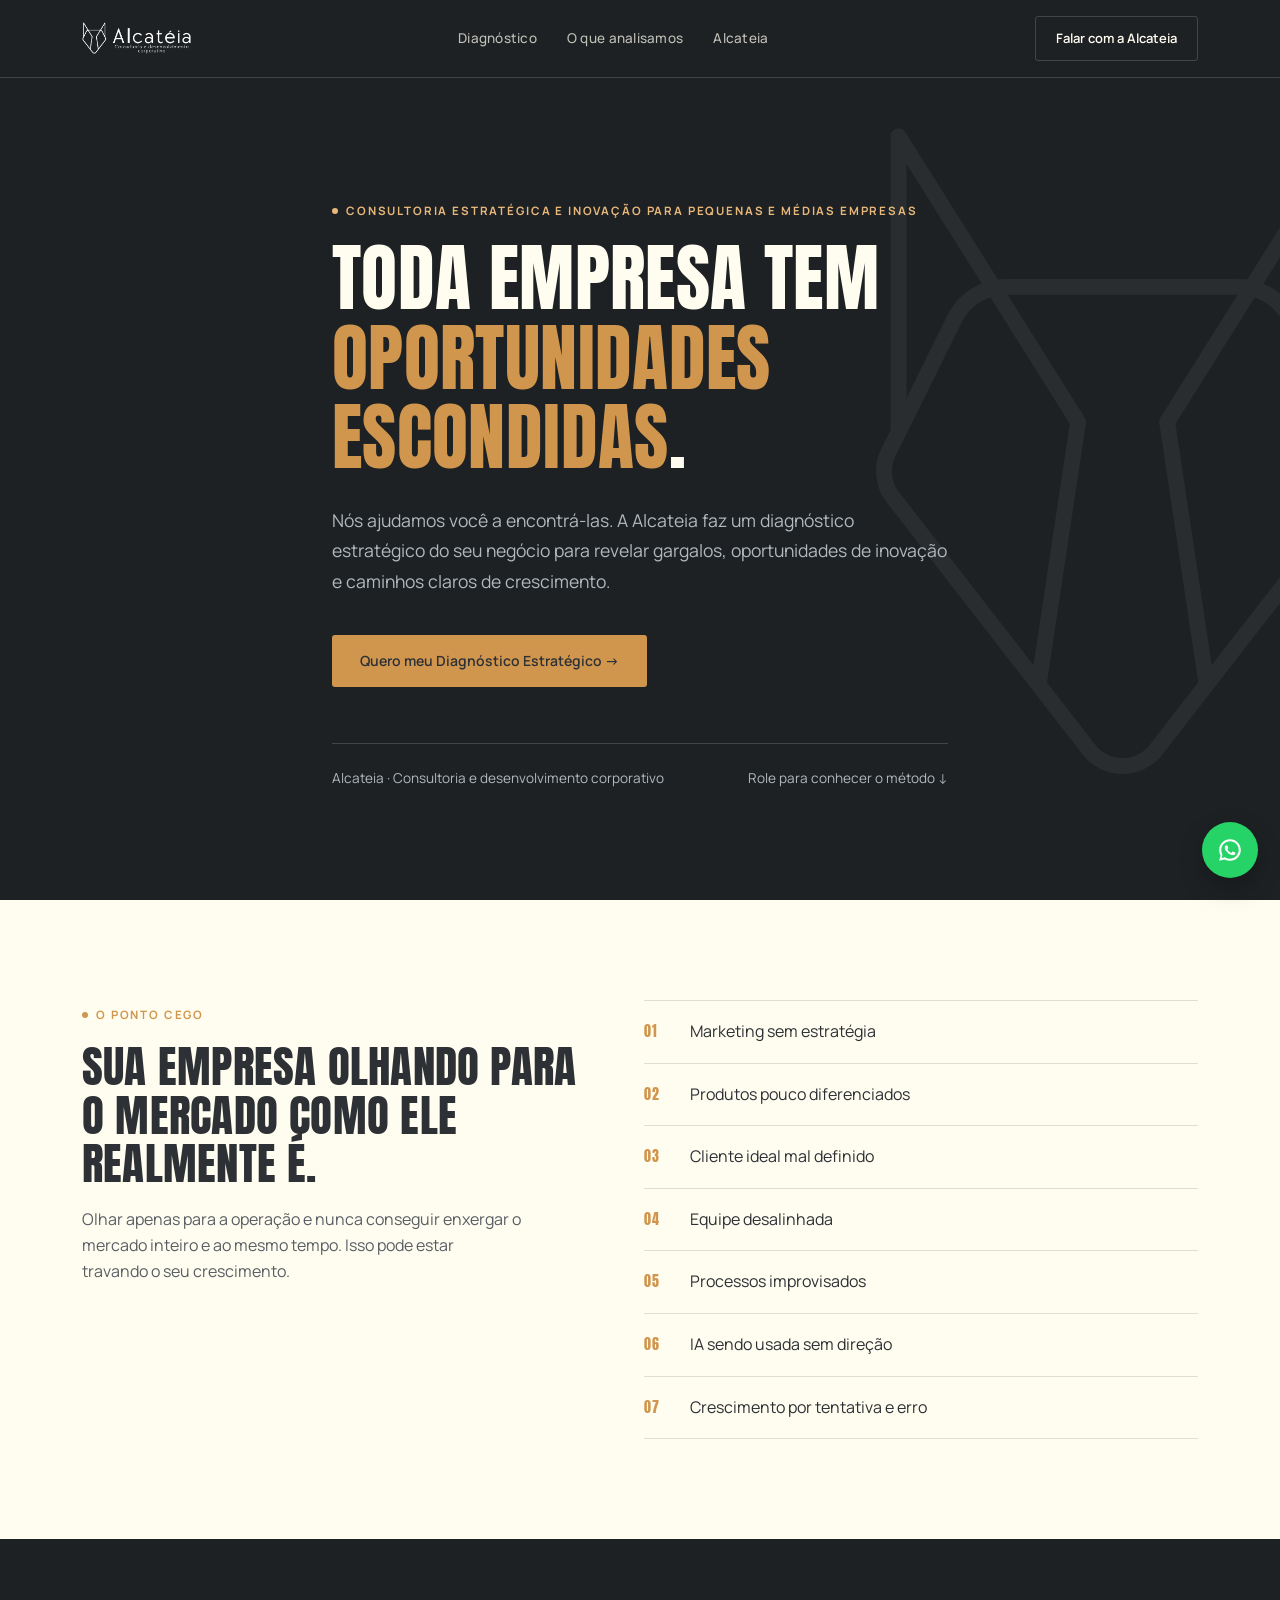
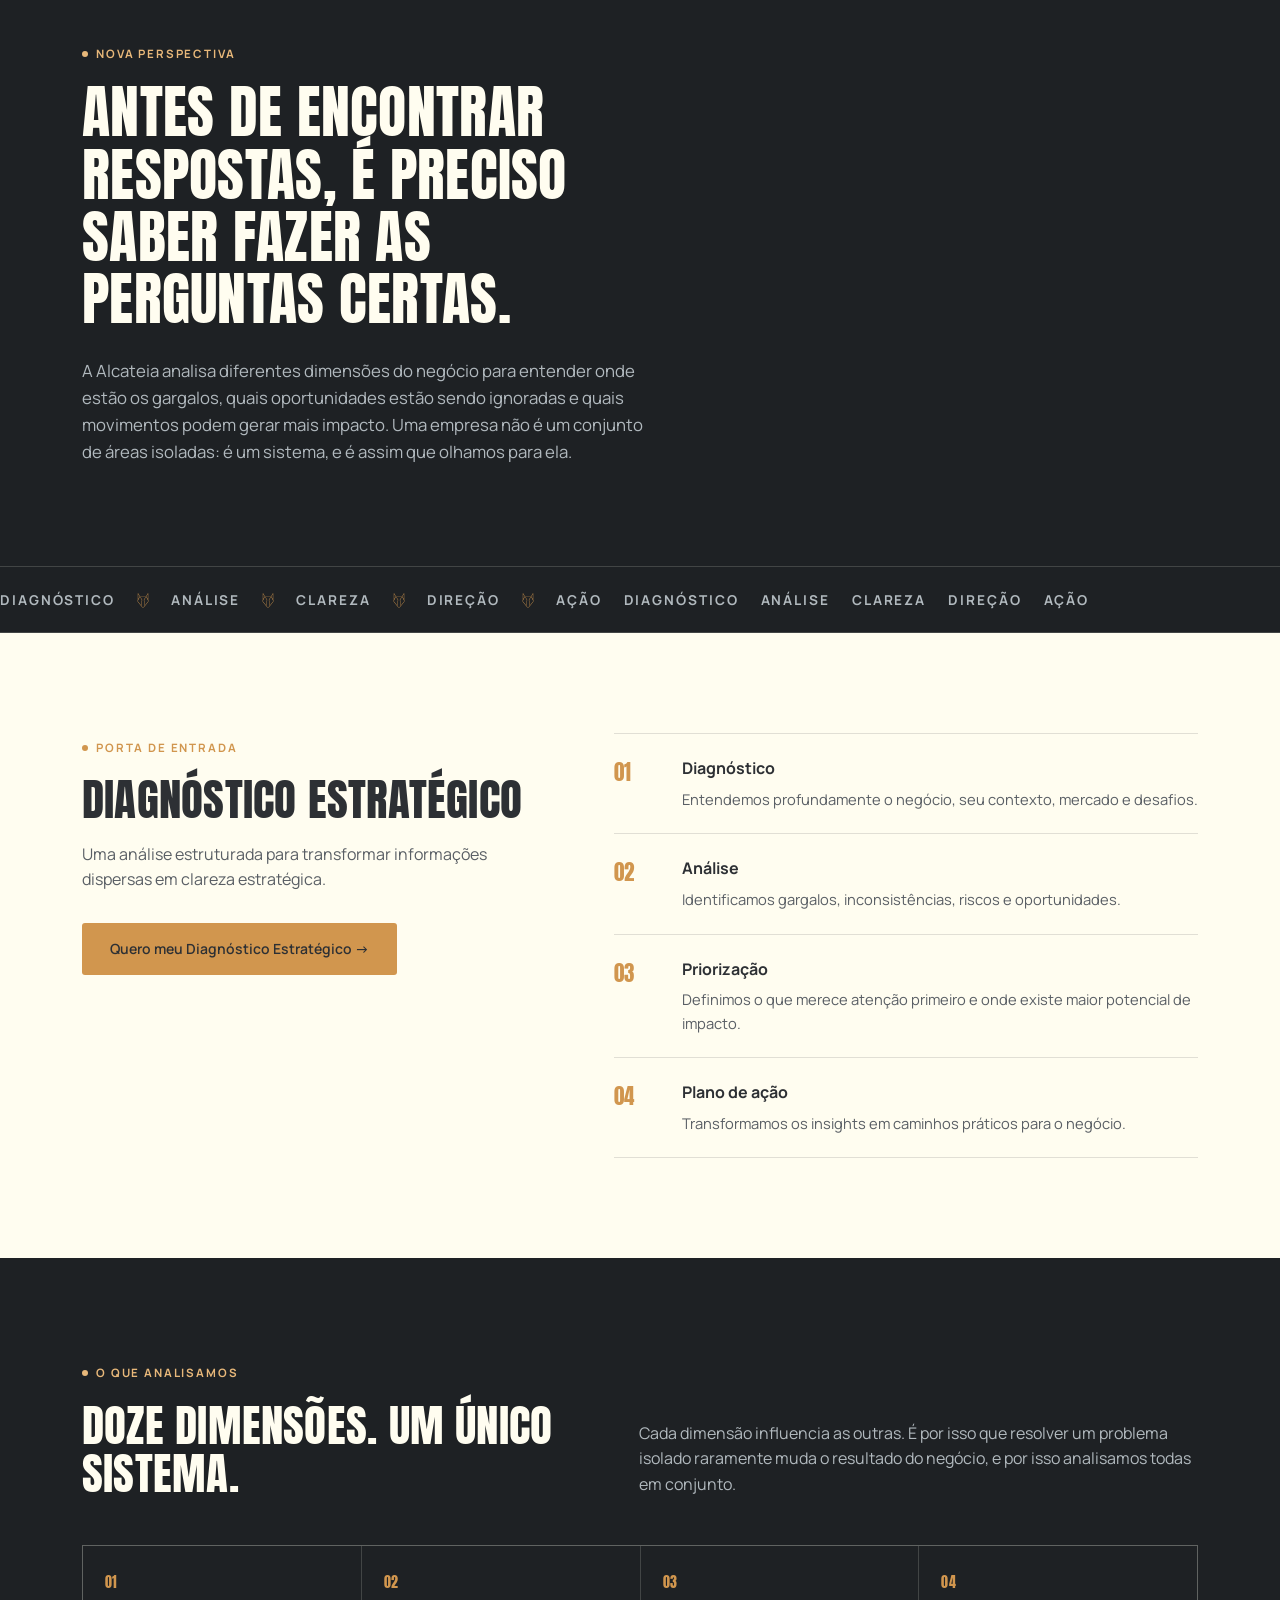
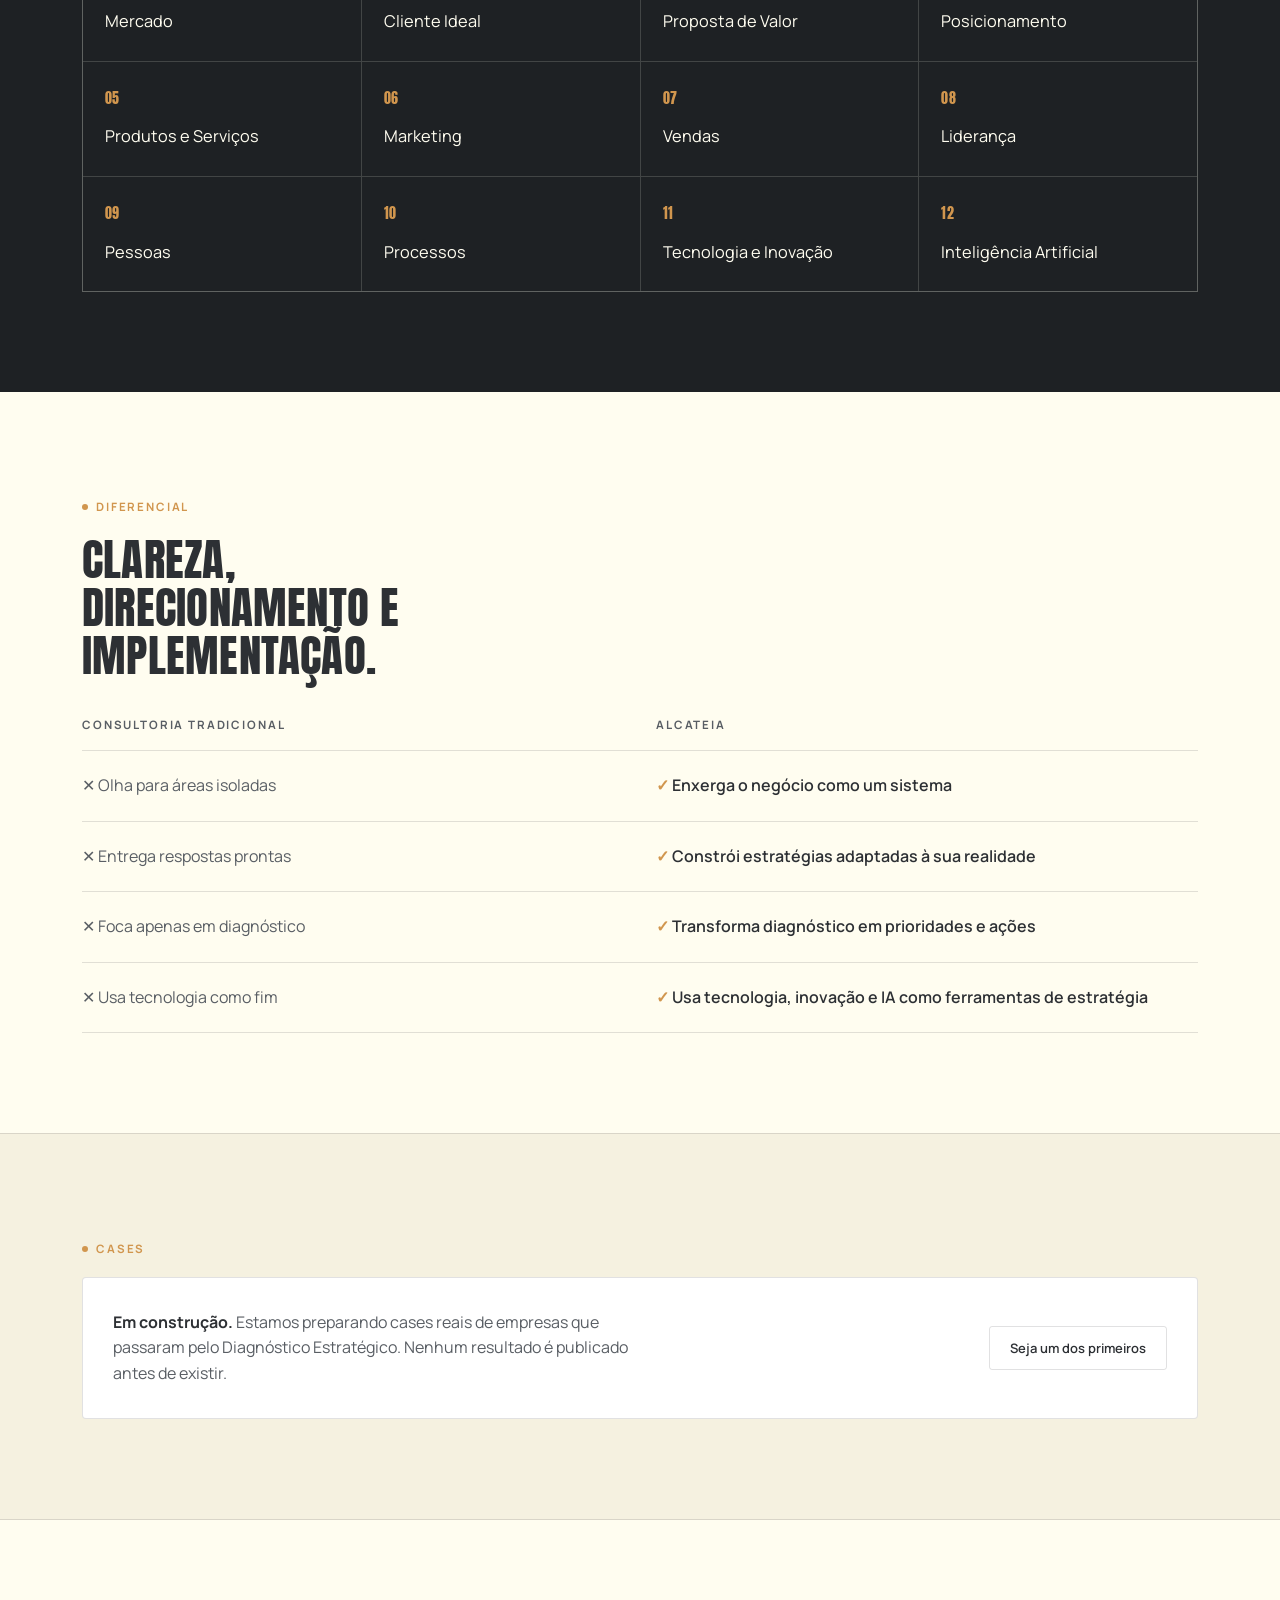
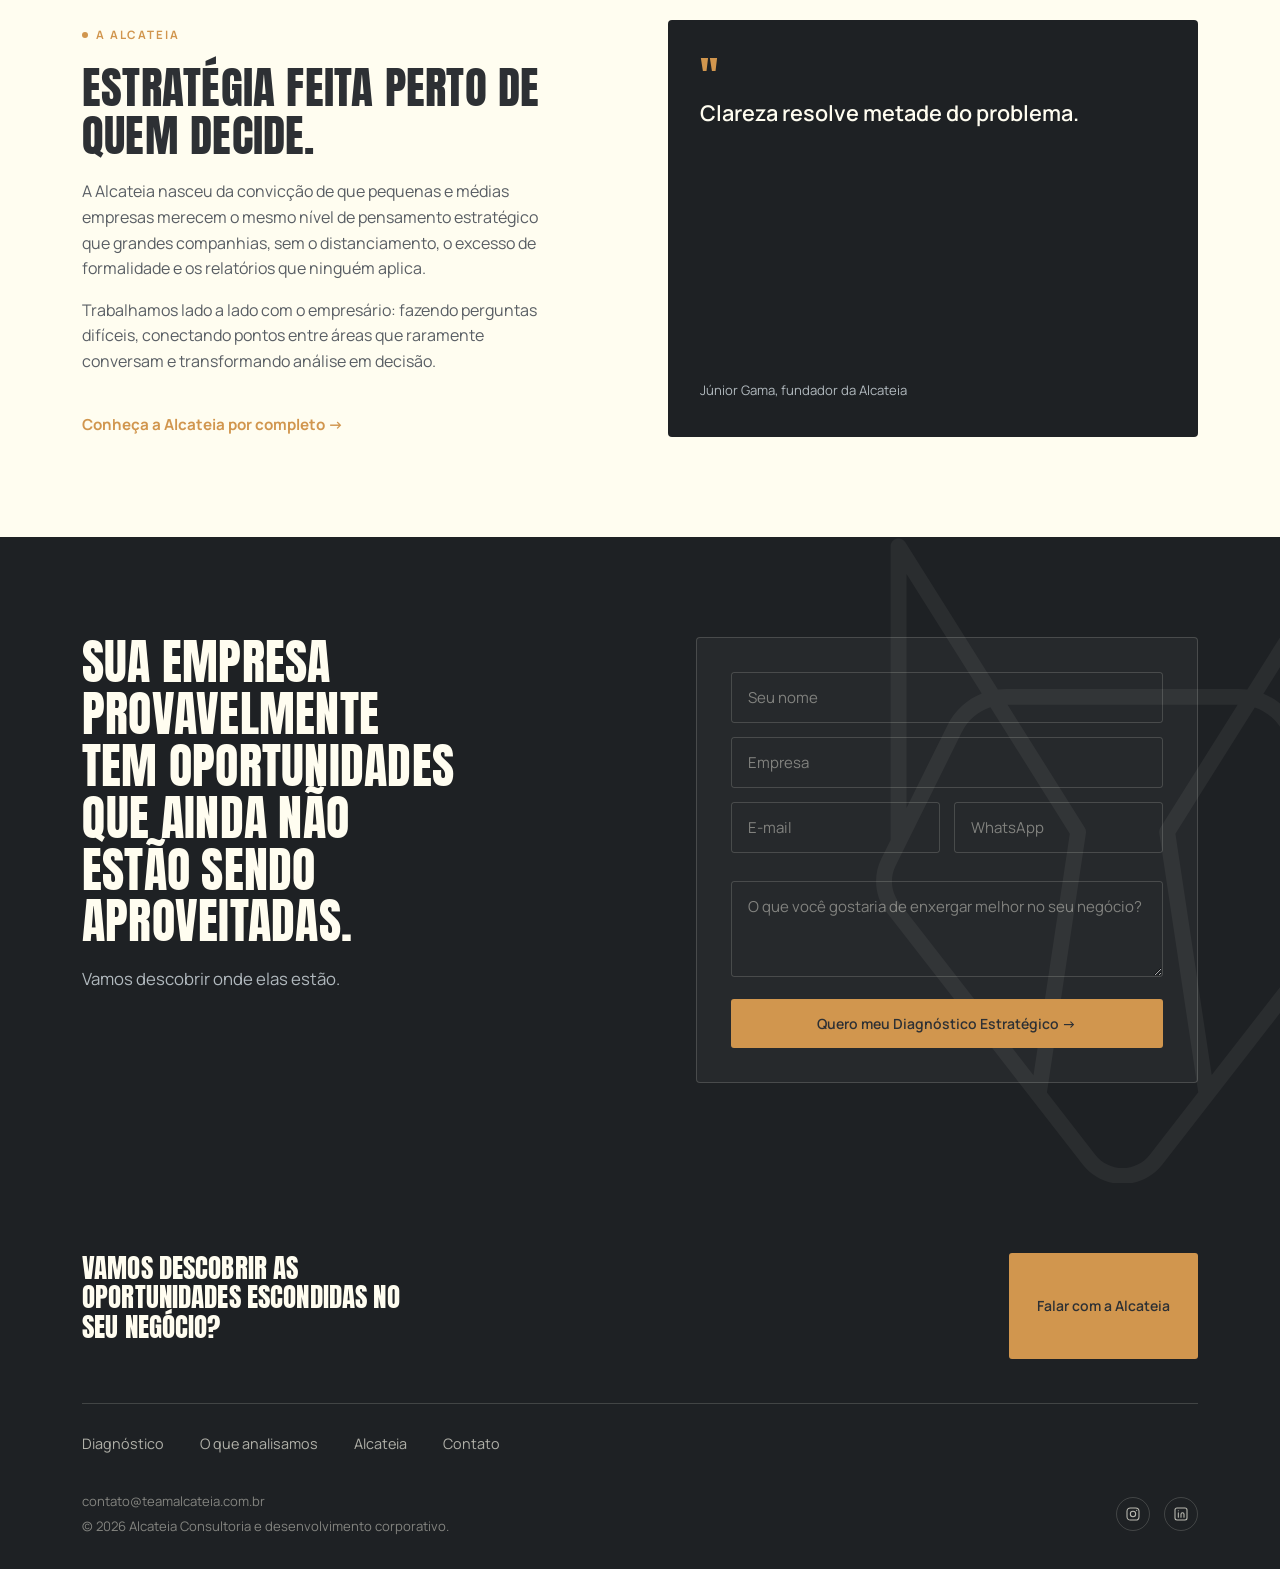
==== commit 4f4de74d: "Promover funil (Diagnostico Estrategico) para a pagina principal do site Substitui o site institucio" ====
--- a/new/index.html
+++ b/new/index.html
@@ -3,8 +3,8 @@
 <head>
 <meta charset="UTF-8">
 <meta name="viewport" content="width=device-width, initial-scale=1.0">
-<title>Alcatéia: Diagnóstico Estratégico para pequenas e médias empresas</title>
-<meta name="description" content="A Alcatéia faz um diagnóstico estratégico do seu negócio para revelar gargalos, oportunidades e caminhos claros de crescimento.">
+<title>Alcateia: Diagnóstico Estratégico para pequenas e médias empresas</title>
+<meta name="description" content="A Alcateia faz um diagnóstico estratégico do seu negócio para revelar gargalos, oportunidades e caminhos claros de crescimento.">
 <link rel="preconnect" href="https://fonts.googleapis.com">
 <link rel="preconnect" href="https://fonts.gstatic.com" crossorigin>
 <link href="https://fonts.googleapis.com/css2?family=Anton&family=Manrope:wght@400;500;600;700&display=swap" rel="stylesheet">
@@ -148,7 +148,7 @@
   .diff-row .old::before{ content:'✕ '; }
   .diff-row .new{ color:var(--dark); font-weight:600; }
   .diff-row .new::before{ content:'✓ '; color:var(--accent); }
-  @media (max-width:719px){ .diff-row .old::before{ content:'Tradicional: '; font-weight:700; } .diff-row .new::before{ content:'Alcatéia: '; font-weight:700; color:var(--accent); } }
+  @media (max-width:719px){ .diff-row .old::before{ content:'Tradicional: '; font-weight:700; } .diff-row .new::before{ content:'Alcateia: '; font-weight:700; color:var(--accent); } }
 
   /* ===== CASOS ===== */
   .casos-band{
@@ -226,26 +226,26 @@
 <header>
   <div class="header-inner">
     <a href="#top" class="logo">
-      <img src="assets/alcateia-logo.png" alt="Alcatéia" class="logo-img">
+      <img src="assets/alcateia-logo.png" alt="Alcateia" class="logo-img">
     </a>
     <nav class="main-nav">
       <a href="#diagnostico">Diagnóstico</a>
       <a href="#dimensoes">O que analisamos</a>
-      <a href="alcateia.html">Alcatéia</a>
+      <a href="alcateia.html">Alcateia</a>
     </nav>
-    <a href="#contato" class="btn-cta btn-outline btn-small">Falar com a Alcatéia</a>
+    <a href="#contato" class="btn-cta btn-outline btn-small">Falar com a Alcateia</a>
   </div>
 </header>
 
 <section class="hero on-dark" id="top">
   <svg class="hero-mark" viewBox="330 105 197 253"><path fill="currentColor" d="M 513.308594 247.582031 L 462.484375 312.96875 L 448.734375 221.519531 L 478.800781 173.6875 C 483.441406 175.25 487.34375 178.582031 489.609375 183.148438 L 514.699219 233.734375 C 516.917969 238.207031 516.371094 243.644531 513.308594 247.582031 M 439.035156 343.140625 C 436.539062 346.355469 432.769531 348.199219 428.699219 348.199219 C 424.628906 348.199219 420.859375 346.355469 418.363281 343.140625 L 400.066406 319.597656 L 414.84375 221.308594 C 414.949219 220.597656 414.796875 219.871094 414.414062 219.261719 L 385.144531 172.695312 L 472.316406 172.695312 L 443.042969 219.261719 C 442.660156 219.871094 442.507812 220.597656 442.617188 221.308594 L 457.386719 319.53125 Z M 342.699219 233.734375 L 367.785156 183.148438 C 370.058594 178.566406 373.984375 175.226562 378.648438 173.671875 L 408.726562 221.519531 L 394.964844 313.035156 L 344.089844 247.582031 C 341.027344 243.644531 340.480469 238.207031 342.699219 233.734375 M 346.867188 123.121094 L 375.371094 168.464844 C 369.816406 170.683594 365.171875 174.875 362.394531 180.476562 L 346.867188 211.777344 Z M 510.59375 123.117188 L 510.59375 211.90625 L 495 180.476562 C 492.234375 174.894531 487.605469 170.710938 482.074219 168.484375 Z M 520.089844 231.058594 L 516.613281 224.042969 L 516.613281 112.675781 C 516.613281 111.335938 515.722656 110.15625 514.433594 109.785156 C 513.144531 109.40625 511.769531 109.9375 511.054688 111.074219 L 475.96875 166.886719 C 474.914062 166.753906 473.84375 166.675781 472.757812 166.675781 L 384.640625 166.675781 C 383.574219 166.675781 382.523438 166.753906 381.488281 166.882812 L 346.40625 111.074219 C 345.691406 109.9375 344.3125 109.40625 343.023438 109.785156 C 341.738281 110.15625 340.847656 111.335938 340.847656 112.675781 L 340.847656 223.914062 L 337.304688 231.058594 C 334.066406 237.589844 334.863281 245.523438 339.335938 251.277344 L 413.609375 346.835938 C 417.257812 351.523438 422.757812 354.21875 428.699219 354.21875 C 434.640625 354.21875 440.140625 351.523438 443.789062 346.835938 L 518.058594 251.277344 C 522.53125 245.523438 523.332031 237.585938 520.089844 231.058594"/></svg>
   <div class="wrap hero-inner">
-    <span class="eyebrow">Consultoria estratégica para pequenas e médias empresas</span>
+    <span class="eyebrow">Consultoria estratégica e inovação para pequenas e médias empresas</span>
     <h1>Toda empresa tem <span class="accent">oportunidades escondidas</span>.</h1>
-    <p class="hero-sub">Nós ajudamos você a encontrá-las. A Alcatéia faz um diagnóstico estratégico do seu negócio para revelar gargalos, oportunidades e caminhos claros de crescimento.</p>
+    <p class="hero-sub">Nós ajudamos você a encontrá-las. A Alcateia faz um diagnóstico estratégico do seu negócio para revelar gargalos, oportunidades de inovação e caminhos claros de crescimento.</p>
     <a href="#contato" class="btn-cta btn-accent">Quero meu Diagnóstico Estratégico →</a>
     <div class="hero-bottom">
-      <span>Alcatéia &middot; Consultoria e desenvolvimento corporativo</span>
+      <span>Alcateia &middot; Consultoria e desenvolvimento corporativo</span>
       <span>Role para conhecer o método ↓</span>
     </div>
   </div>
@@ -255,8 +255,8 @@
   <div class="wrap split-16">
     <div>
       <span class="eyebrow">O ponto cego</span>
-      <h2>A maioria das empresas não cresce menos por falta de esforço.</h2>
-      <p>O problema costuma ser outro: olhar apenas para a operação e nunca conseguir enxergar o negócio inteiro ao mesmo tempo. O que trava o crescimento raramente está onde você está olhando.</p>
+      <h2>Sua empresa olhando para o mercado como ele realmente é.</h2>
+      <p>Olhar apenas para a operação e nunca conseguir enxergar o mercado inteiro e ao mesmo tempo. Isso pode estar travando o seu crescimento.</p>
     </div>
     <div class="blind-list">
       <div class="blind-item"><span class="num">01</span><p>Marketing sem estratégia</p></div>
@@ -274,7 +274,7 @@
   <div class="wrap">
     <span class="eyebrow">Nova perspectiva</span>
     <h2>Antes de encontrar respostas, é preciso saber fazer as perguntas certas.</h2>
-    <p>A Alcatéia analisa diferentes dimensões do negócio para entender onde estão os gargalos, quais oportunidades estão sendo ignoradas e quais movimentos podem gerar mais impacto. Uma empresa não é um conjunto de áreas isoladas: é um sistema, e é assim que olhamos para ela.</p>
+    <p>A Alcateia analisa diferentes dimensões do negócio para entender onde estão os gargalos, quais oportunidades estão sendo ignoradas e quais movimentos podem gerar mais impacto. Uma empresa não é um conjunto de áreas isoladas: é um sistema, e é assim que olhamos para ela.</p>
   </div>
 </section>
 
@@ -331,7 +331,7 @@
       <div class="dim-cell"><span class="num">08</span><span class="label">Liderança</span></div>
       <div class="dim-cell"><span class="num">09</span><span class="label">Pessoas</span></div>
       <div class="dim-cell"><span class="num">10</span><span class="label">Processos</span></div>
-      <div class="dim-cell"><span class="num">11</span><span class="label">Tecnologia</span></div>
+      <div class="dim-cell"><span class="num">11</span><span class="label">Tecnologia e Inovação</span></div>
       <div class="dim-cell"><span class="num">12</span><span class="label">Inteligência Artificial</span></div>
     </div>
   </div>
@@ -340,12 +340,12 @@
 <section id="diferencial">
   <div class="wrap">
     <span class="eyebrow">Diferencial</span>
-    <h2 style="font-size:clamp(1.9rem, 4vw, 2.8rem); max-width:18ch; margin-bottom:36px;">Não entregamos apresentações. Entregamos clareza.</h2>
-    <div class="diff-head-row"><span>Consultoria tradicional</span><span>Alcatéia</span></div>
+    <h2 style="font-size:clamp(1.9rem, 4vw, 2.8rem); max-width:18ch; margin-bottom:36px;">Clareza, direcionamento e implementação.</h2>
+    <div class="diff-head-row"><span>Consultoria tradicional</span><span>Alcateia</span></div>
     <div class="diff-row"><span class="old">Olha para áreas isoladas</span><span class="new">Enxerga o negócio como um sistema</span></div>
     <div class="diff-row"><span class="old">Entrega respostas prontas</span><span class="new">Constrói estratégias adaptadas à sua realidade</span></div>
     <div class="diff-row"><span class="old">Foca apenas em diagnóstico</span><span class="new">Transforma diagnóstico em prioridades e ações</span></div>
-    <div class="diff-row"><span class="old">Usa tecnologia como fim</span><span class="new">Usa tecnologia e IA como ferramentas de estratégia</span></div>
+    <div class="diff-row"><span class="old">Usa tecnologia como fim</span><span class="new">Usa tecnologia, inovação e IA como ferramentas de estratégia</span></div>
   </div>
 </section>
 
@@ -362,18 +362,18 @@
 <section id="alcateia-resumo">
   <div class="wrap about-grid">
     <div>
-      <span class="eyebrow">A Alcatéia</span>
+      <span class="eyebrow">A Alcateia</span>
       <h2>Estratégia feita perto de quem decide.</h2>
-      <p>A Alcatéia nasceu da convicção de que pequenas e médias empresas merecem o mesmo nível de pensamento estratégico que grandes companhias, sem o distanciamento, o excesso de formalidade e os relatórios que ninguém aplica.</p>
+      <p>A Alcateia nasceu da convicção de que pequenas e médias empresas merecem o mesmo nível de pensamento estratégico que grandes companhias, sem o distanciamento, o excesso de formalidade e os relatórios que ninguém aplica.</p>
       <p>Trabalhamos lado a lado com o empresário: fazendo perguntas difíceis, conectando pontos entre áreas que raramente conversam e transformando análise em decisão.</p>
-      <a href="alcateia.html" class="about-more">Conheça a Alcatéia por completo →</a>
+      <a href="alcateia.html" class="about-more">Conheça a Alcateia por completo →</a>
     </div>
     <div class="about-quote">
       <div>
         <span class="quote-mark">"</span>
         <p>Clareza resolve metade do problema.</p>
       </div>
-      <span class="quote-source">Júnior Gama, fundador da Alcatéia</span>
+      <span class="quote-source">Júnior Gama, fundador da Alcateia</span>
     </div>
   </div>
 </section>
@@ -402,28 +402,28 @@
   <div class="wrap">
     <div class="footer-top">
       <h3>Vamos descobrir as oportunidades escondidas no seu negócio?</h3>
-      <a href="#contato" class="btn-cta btn-accent">Falar com a Alcatéia</a>
+      <a href="#contato" class="btn-cta btn-accent">Falar com a Alcateia</a>
     </div>
     <div class="footer-links" style="margin-bottom:36px;">
       <a href="#diagnostico">Diagnóstico</a>
       <a href="#dimensoes">O que analisamos</a>
-      <a href="alcateia.html">Alcatéia</a>
+      <a href="alcateia.html">Alcateia</a>
       <a href="#contato">Contato</a>
     </div>
     <div class="footer-bottom">
       <div>
-        <div>contato@alcateiaconsultoria.com.br</div>
-        <div style="margin-top:4px;">© 2026 Alcatéia Consultoria e desenvolvimento corporativo.</div>
+        <div>contato@teamalcateia.com.br</div>
+        <div style="margin-top:4px;">© 2026 Alcateia Consultoria e desenvolvimento corporativo.</div>
       </div>
       <div class="footer-social">
-        <a href="#" aria-label="Instagram"><svg width="16" height="16" viewBox="0 0 24 24" fill="none"><rect x="3" y="3" width="18" height="18" rx="5" stroke="currentColor" stroke-width="1.6"/><circle cx="12" cy="12" r="4" stroke="currentColor" stroke-width="1.6"/><circle cx="17.5" cy="6.5" r="1" fill="currentColor"/></svg></a>
+        <a href="https://www.instagram.com/nosteamalcateia/" target="_blank" rel="noopener" aria-label="Instagram"><svg width="16" height="16" viewBox="0 0 24 24" fill="none"><rect x="3" y="3" width="18" height="18" rx="5" stroke="currentColor" stroke-width="1.6"/><circle cx="12" cy="12" r="4" stroke="currentColor" stroke-width="1.6"/><circle cx="17.5" cy="6.5" r="1" fill="currentColor"/></svg></a>
         <a href="#" aria-label="LinkedIn"><svg width="16" height="16" viewBox="0 0 24 24" fill="none"><rect x="3" y="3" width="18" height="18" rx="3" stroke="currentColor" stroke-width="1.6"/><path d="M8 10v7M8 7v.01M12 17v-4.5c0-1.5 1-2.5 2.3-2.5s2.2 1 2.2 2.5V17" stroke="currentColor" stroke-width="1.6" stroke-linecap="round"/></svg></a>
       </div>
     </div>
   </div>
 </footer>
 
-<a href="#" class="wa-float" aria-label="WhatsApp">
+<a href="https://wa.me/5547984960640" target="_blank" rel="noopener" class="wa-float" aria-label="WhatsApp">
   <svg width="26" height="26" viewBox="0 0 24 24" fill="currentColor"><path d="M12 2C6.48 2 2 6.48 2 12c0 1.85.5 3.58 1.36 5.06L2 22l5.1-1.33A9.94 9.94 0 0 0 12 22c5.52 0 10-4.48 10-10S17.52 2 12 2zm0 18c-1.6 0-3.1-.43-4.4-1.19l-.31-.18-3.03.79.81-2.95-.2-.31A7.94 7.94 0 0 1 4 12c0-4.41 3.59-8 8-8s8 3.59 8 8-3.59 8-8 8zm4.4-5.85c-.24-.12-1.43-.7-1.65-.78-.22-.08-.38-.12-.54.12-.16.24-.62.78-.76.94-.14.16-.28.18-.52.06-.24-.12-1.01-.37-1.92-1.18-.71-.63-1.19-1.42-1.33-1.66-.14-.24-.01-.37.11-.49.11-.11.24-.28.36-.42.12-.14.16-.24.24-.4.08-.16.04-.3-.02-.42-.06-.12-.54-1.3-.74-1.78-.19-.46-.39-.4-.54-.41-.14-.01-.3-.01-.46-.01a.9.9 0 0 0-.64.3c-.22.24-.84.82-.84 2s.86 2.32.98 2.48c.12.16 1.7 2.6 4.12 3.64.58.25 1.03.4 1.38.51.58.18 1.11.16 1.53.1.47-.07 1.43-.58 1.63-1.15.2-.56.2-1.04.14-1.15-.06-.1-.22-.16-.46-.28z"/></svg>
 </a>
 
